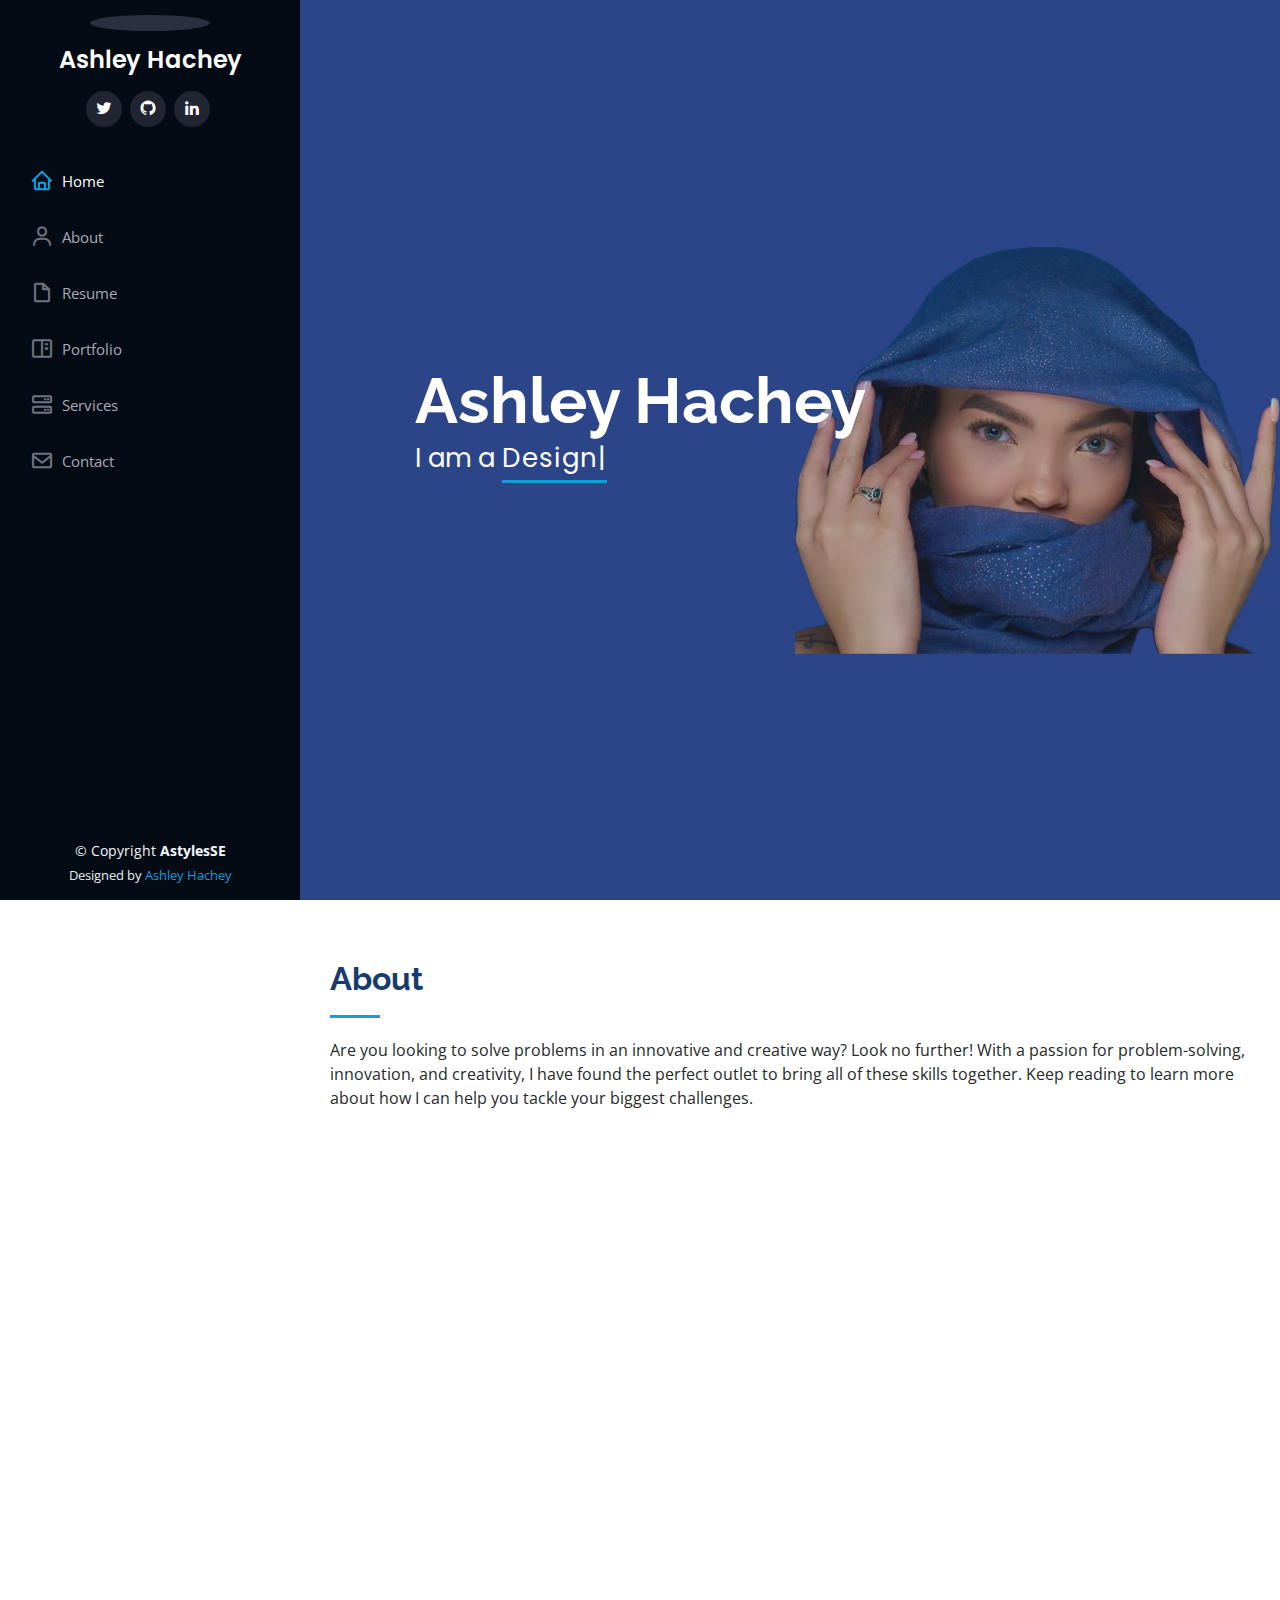
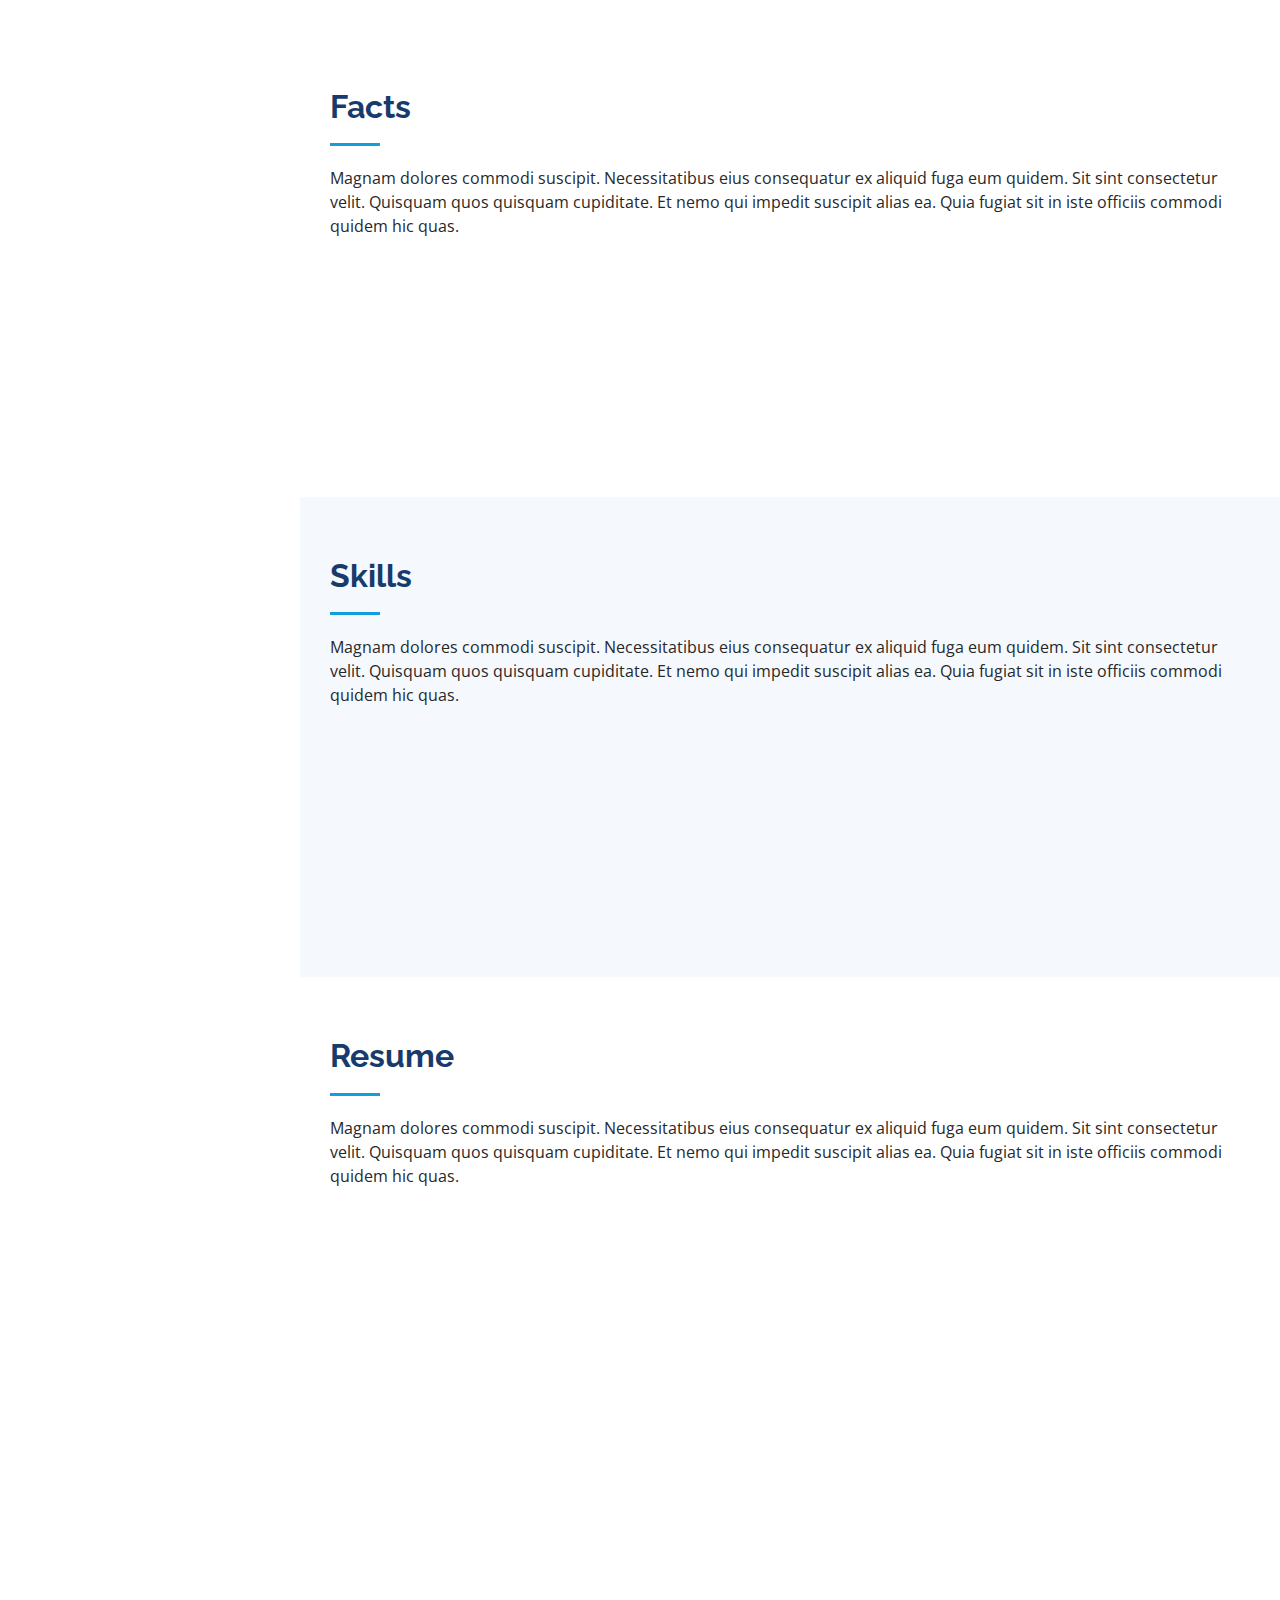
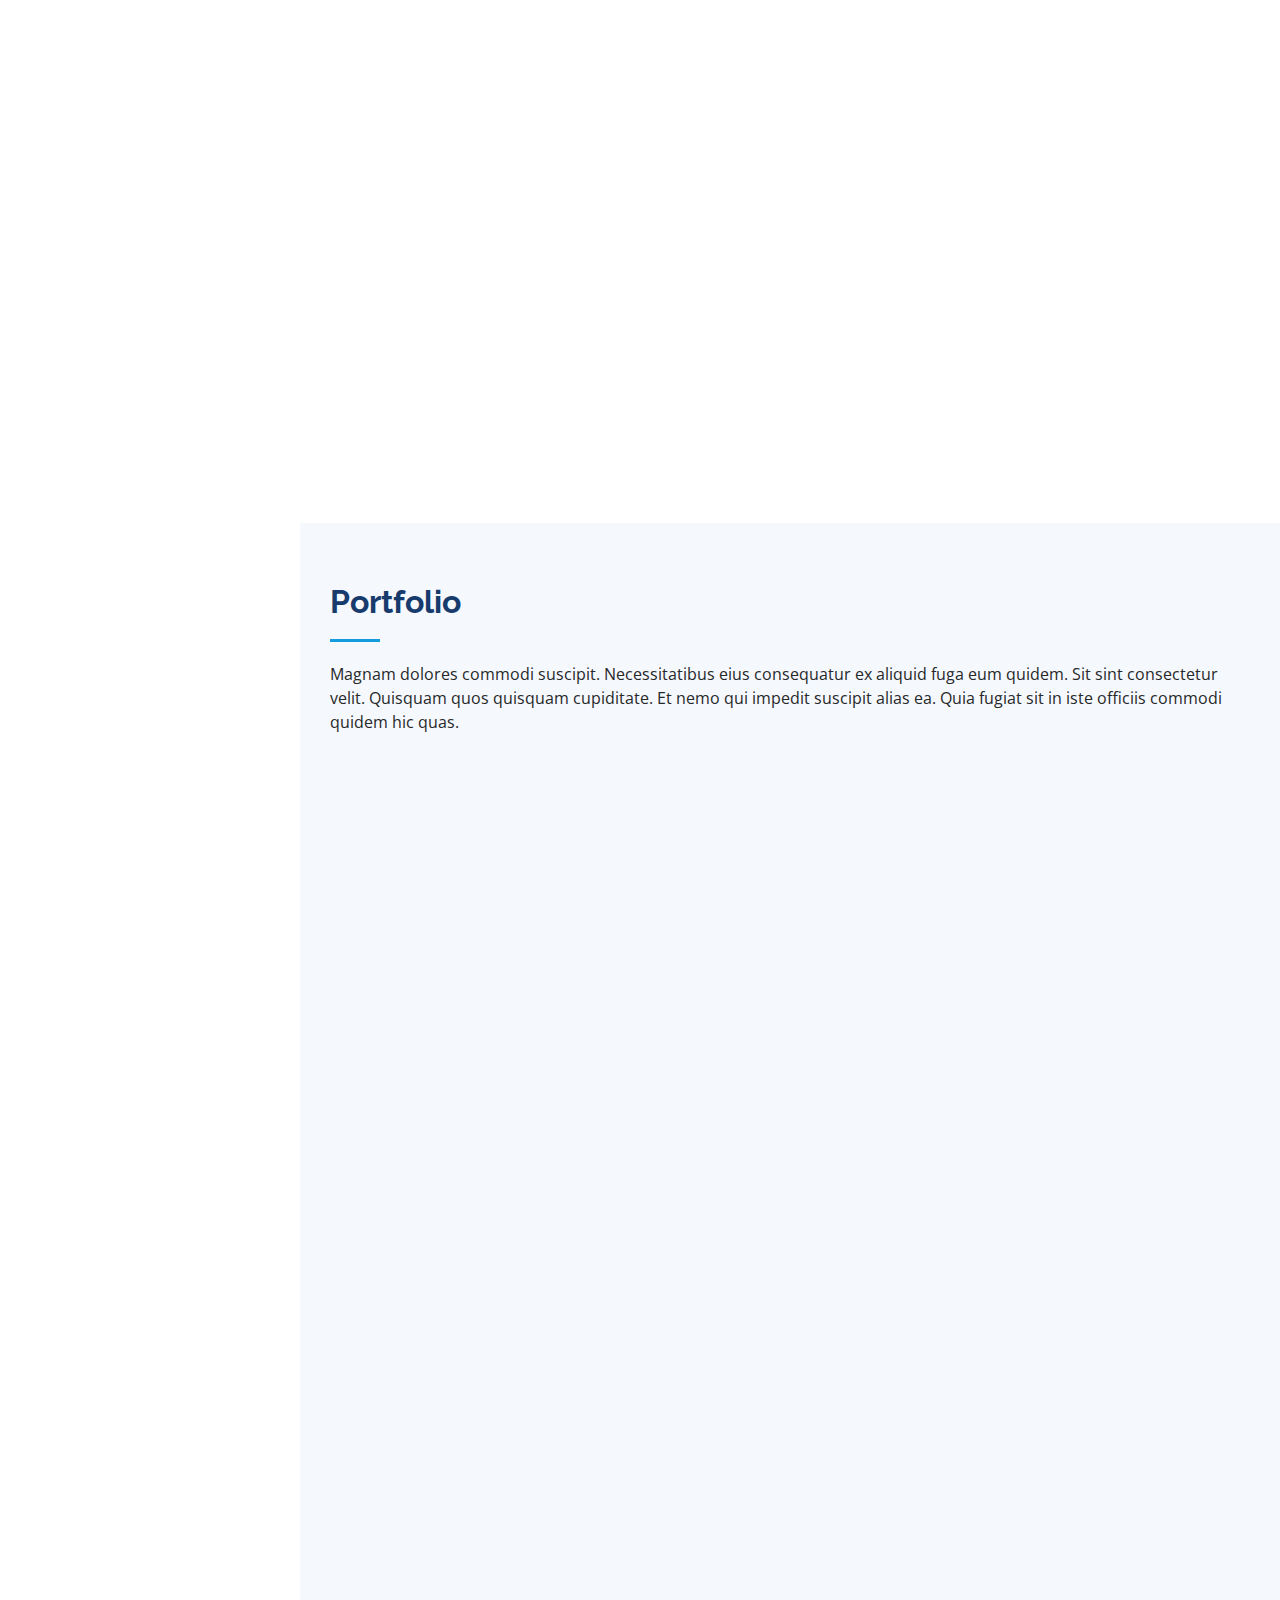
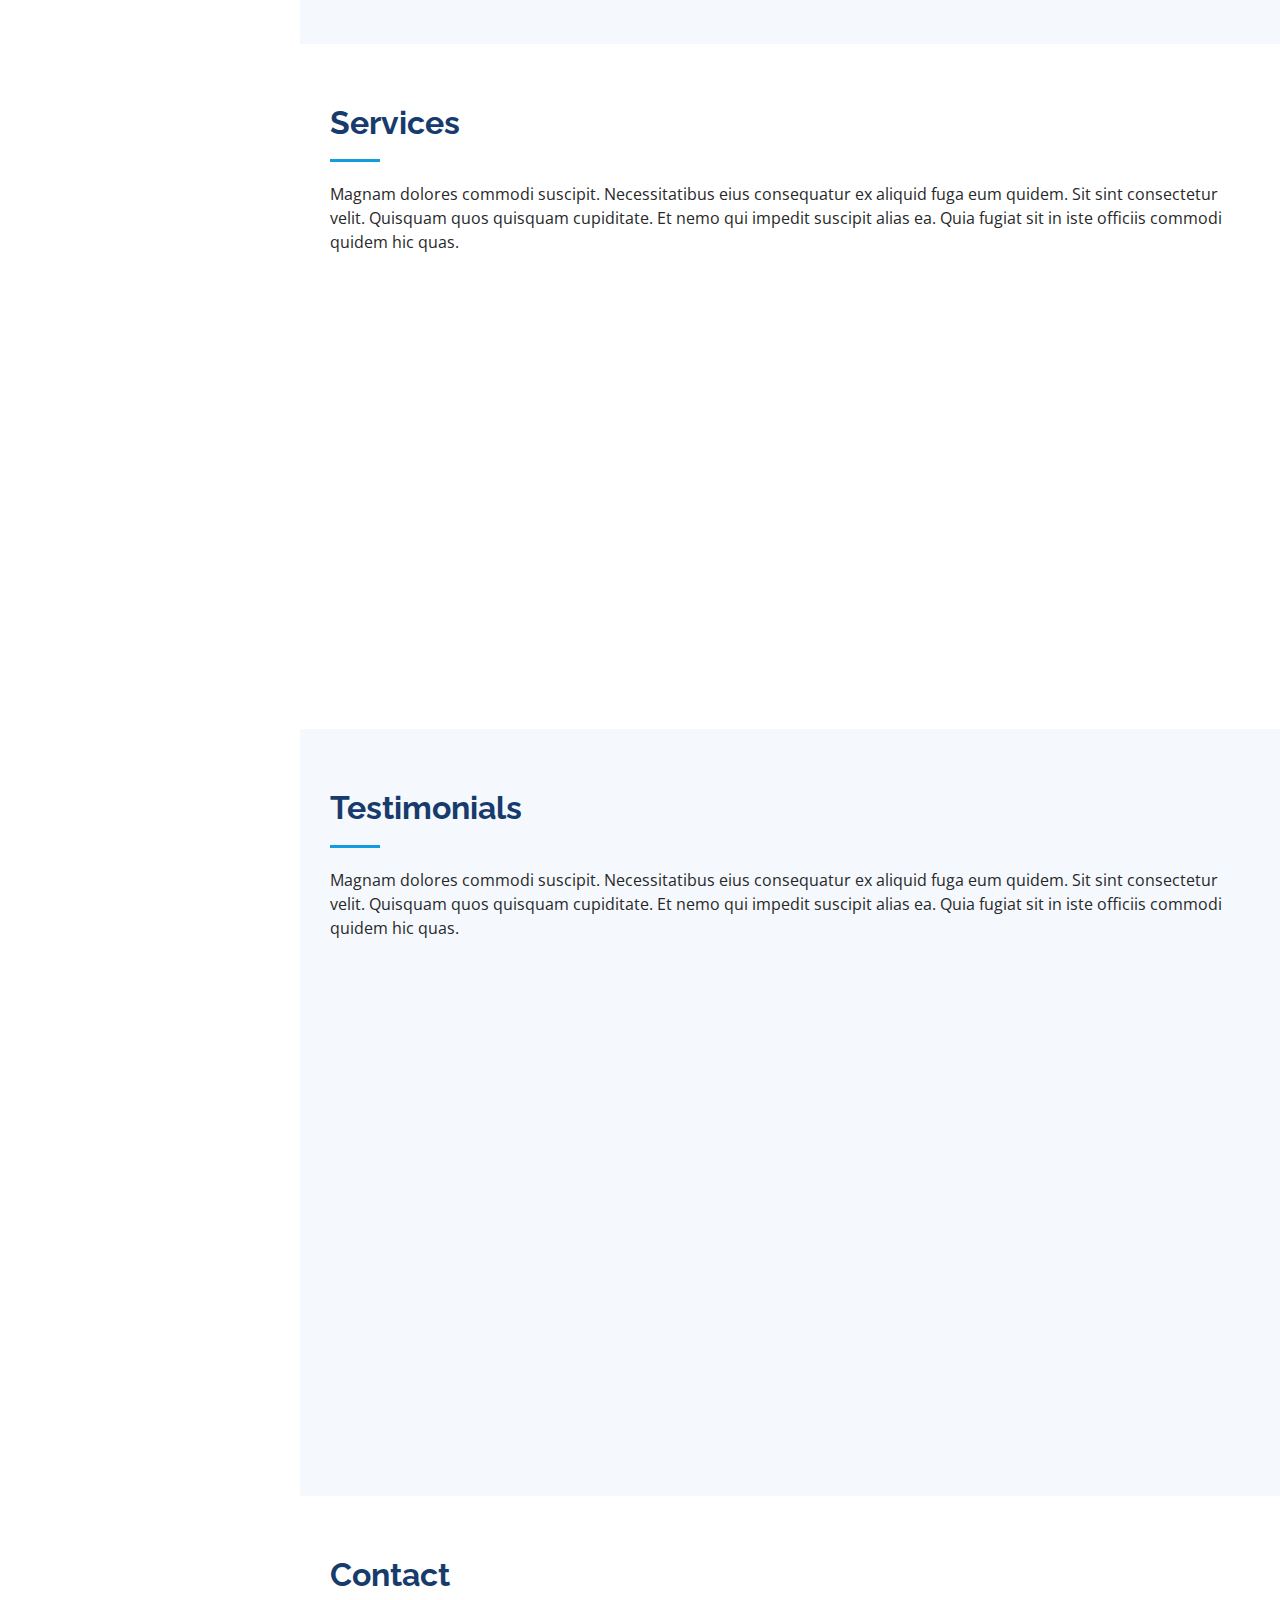
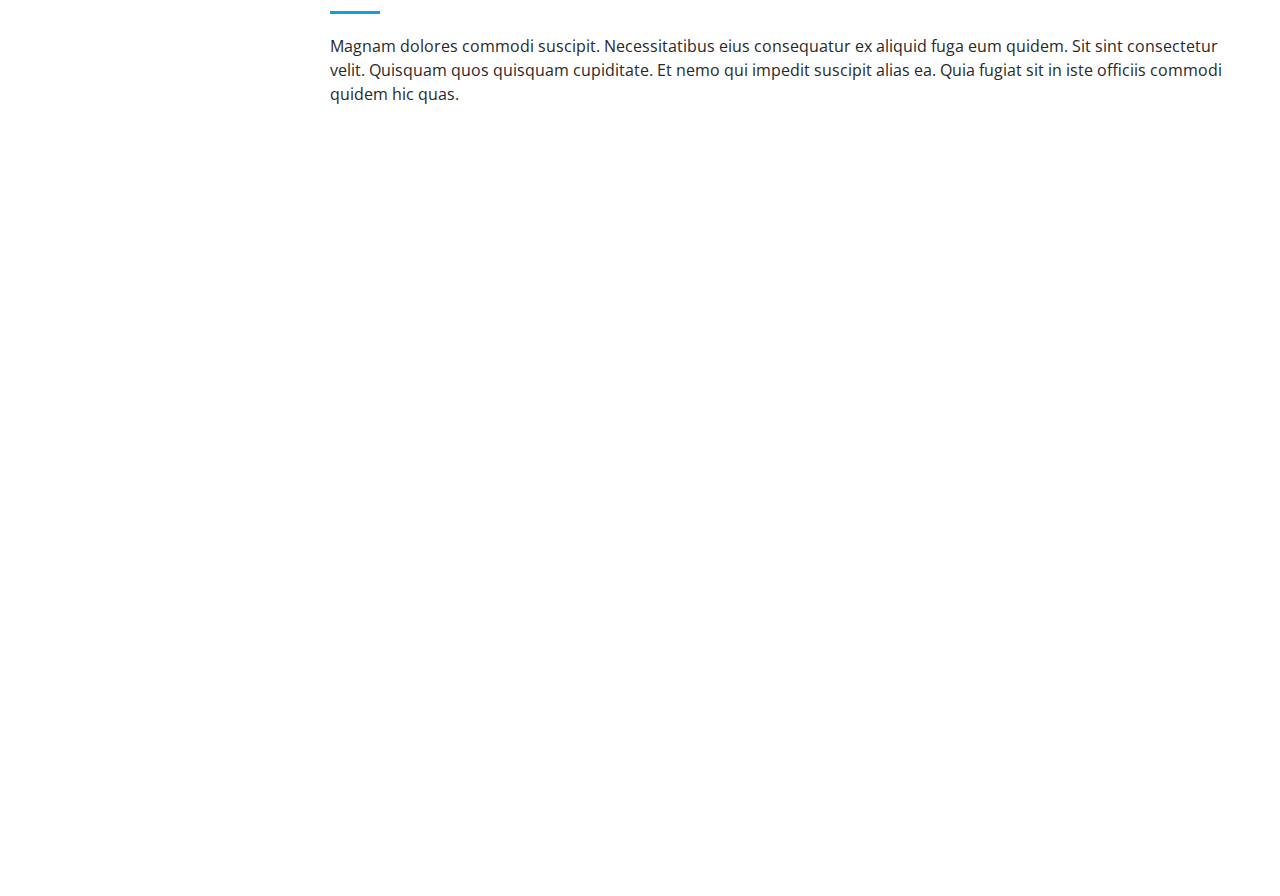
==== iPortfolio/index.html @ 98f83607 "started editing" ====
<!DOCTYPE html>
<html lang="en">
  <head>
    <meta charset="utf-8" />
    <meta content="width=device-width, initial-scale=1.0" name="viewport" />

    <title>Astyles Software Engineer</title>
    <meta content="" name="description" />
    <meta content="" name="keywords" />

    <!-- Favicons -->
    <link href="assets/img/logo_white.png" rel="icon" />
    <link href="assets/img/logo_black.png" rel="apple-touch-icon" />

    <!-- Google Fonts -->
    <link
      href="https://fonts.googleapis.com/css?family=Open+Sans:300,300i,400,400i,600,600i,700,700i|Raleway:300,300i,400,400i,500,500i,600,600i,700,700i|Poppins:300,300i,400,400i,500,500i,600,600i,700,700i"
      rel="stylesheet"
    />

    <!-- Vendor CSS Files -->
    <link href="assets/vendor/aos/aos.css" rel="stylesheet" />
    <link
      href="assets/vendor/bootstrap/css/bootstrap.min.css"
      rel="stylesheet"
    />
    <link
      href="assets/vendor/bootstrap-icons/bootstrap-icons.css"
      rel="stylesheet"
    />
    <link href="assets/vendor/boxicons/css/boxicons.min.css" rel="stylesheet" />
    <link
      href="assets/vendor/glightbox/css/glightbox.min.css"
      rel="stylesheet"
    />
    <link href="assets/vendor/swiper/swiper-bundle.min.css" rel="stylesheet" />

    <!-- Template Main CSS File -->
    <link href="assets/css/style.css" rel="stylesheet" />

    <!-- =======================================================
  * Template Name: iPortfolio
  * Template URL: https://bootstrapmade.com/iportfolio-bootstrap-portfolio-websites-template/
  * Updated: Mar 17 2024 with Bootstrap v5.3.3
  * Author: BootstrapMade.com
  * License: https://bootstrapmade.com/license/
  ======================================================== -->
  </head>

  <body>
    <!-- ======= Mobile nav toggle button ======= -->
    <i class="bi bi-list mobile-nav-toggle d-xl-none"></i>

    <!-- ======= Header ======= -->
    <header id="header">
      <div class="d-flex flex-column">
        <div class="profile">
          <img
            src="assets/img/profile-me.jpg"
            alt=""
            class="img-fluid rounded-circle"
          />
          <h1 class="text-light"><a href="index.html">Ashley Hachey</a></h1>
          <div class="social-links mt-3 text-center">
            <a href="twitter.com/Ahachey17" class="twitter"
              ><i class="bx bxl-twitter"></i
            ></a>
            <a href="github.com/AHachey17" class="github"
              ><i class="bx bxl-github"></i
            ></a>
            <a href="linkedin.com/in/ahachey/" class="linkedin"
              ><i class="bx bxl-linkedin"></i
            ></a>
          </div>
        </div>

        <nav id="navbar" class="nav-menu navbar">
          <ul>
            <li>
              <a href="#hero" class="nav-link scrollto active"
                ><i class="bx bx-home"></i> <span>Home</span></a
              >
            </li>
            <li>
              <a href="#about" class="nav-link scrollto"
                ><i class="bx bx-user"></i> <span>About</span></a
              >
            </li>
            <li>
              <a href="#resume" class="nav-link scrollto"
                ><i class="bx bx-file-blank"></i> <span>Resume</span></a
              >
            </li>
            <li>
              <a href="#portfolio" class="nav-link scrollto"
                ><i class="bx bx-book-content"></i> <span>Portfolio</span></a
              >
            </li>
            <li>
              <a href="#services" class="nav-link scrollto"
                ><i class="bx bx-server"></i> <span>Services</span></a
              >
            </li>
            <li>
              <a href="#contact" class="nav-link scrollto"
                ><i class="bx bx-envelope"></i> <span>Contact</span></a
              >
            </li>
          </ul>
        </nav>
        <!-- .nav-menu -->
      </div>
    </header>
    <!-- End Header -->

    <!-- ======= Hero Section ======= -->
    <section
      id="hero"
      class="d-flex flex-column justify-content-center align-items-center"
    >
      <div class="hero-container" data-aos="fade-in">
        <h1>Ashley Hachey</h1>
        <p>
          I am a
          <span
            class="typed"
            data-typed-items="Designer, Developer, Freelancer, Engineer, Mentor"
          ></span>
        </p>
      </div>
    </section>
    <!-- End Hero -->

    <main id="main">
      <!-- ======= About Section ======= -->
      <section id="about" class="about">
        <div class="container">
          <div class="section-title">
            <h2>About</h2>
            <p>
              Are you looking to solve problems in an innovative and creative
              way? Look no further! With a passion for problem-solving,
              innovation, and creativity, I have found the perfect outlet to
              bring all of these skills together. Keep reading to learn more
              about how I can help you tackle your biggest challenges.
            </p>
          </div>

          <div class="row">
            <div class="col-lg-4" data-aos="fade-right">
              <img src="assets/img/hero-grey.JPG" class="img-fluid" alt="" />
            </div>
            <div class="col-lg-8 pt-4 pt-lg-0 content" data-aos="fade-left">
              <h3>Full Stack Software Engineer &amp; Web Developer.</h3>
              <p class="fst-italic">
                Lorem ipsum dolor sit amet consectetur adipisicing elit.
                Incidunt, assumenda?
              </p>
              <div class="row">
                <div class="col-lg-6">
                  <ul>
                    <li>
                      <i class="bi bi-chevron-right"></i>
                      <strong>Birthday:</strong> <span>May 2nd</span>
                    </li>
                    <li>
                      <i class="bi bi-chevron-right"></i>
                      <strong>Website:</strong> <span>www.example.com</span>
                    </li>
                    <li>
                      <i class="bi bi-chevron-right"></i>
                      <strong>Location:</strong> <span>Massachusetts, USA</span>
                    </li>
                  </ul>
                </div>
                <div class="col-lg-6">
                  <ul>
                    <li>
                      <i class="bi bi-chevron-right"></i>
                      <strong>Degree:</strong> <span>B.S. in Mathematics</span>
                    </li>
                    <li>
                      <i class="bi bi-chevron-right"></i>
                      <strong>Email:</strong>
                      <span>email@example.com</span>
                    </li>
                    <li>
                      <i class="bi bi-chevron-right"></i>
                      <strong>Freelance:</strong> <span>Available</span>
                    </li>
                  </ul>
                </div>
              </div>
              <p>
                After graduating with a B.S. in Mathematics, I worked as an
                academic advisor and hair stylist. Whether it was helping a
                student design their educational trajectory or listening to
                clients' needs to achieve the look they imagined, I always
                showed dedication and empathy. During this time, I went through
                a journey of self discovery, looking for my creativity and
                analytical skills to make a bigger impact. As a software
                engineer, I take pride in designing and developing applications
                with a unique approach that combines my skills in math,
                advising, and artistic expression. I'm confident that my
                experience and abilities can create innovative solutions and
                help bring your company's vision to life.
              </p>
            </div>
          </div>
        </div>
      </section>
      <!-- End About Section -->

      <!-- ======= Facts Section ======= -->
      <section id="facts" class="facts">
        <div class="container">
          <div class="section-title">
            <h2>Facts</h2>
            <p>
              Magnam dolores commodi suscipit. Necessitatibus eius consequatur
              ex aliquid fuga eum quidem. Sit sint consectetur velit. Quisquam
              quos quisquam cupiditate. Et nemo qui impedit suscipit alias ea.
              Quia fugiat sit in iste officiis commodi quidem hic quas.
            </p>
          </div>

          <div class="row no-gutters">
            <div
              class="col-lg-3 col-md-6 d-md-flex align-items-md-stretch"
              data-aos="fade-up"
            >
              <div class="count-box">
                <i class="bi bi-emoji-smile"></i>
                <span
                  data-purecounter-start="0"
                  data-purecounter-end="232"
                  data-purecounter-duration="1"
                  class="purecounter"
                ></span>
                <p><strong>Happy Clients</strong> consequuntur quae</p>
              </div>
            </div>

            <div
              class="col-lg-3 col-md-6 d-md-flex align-items-md-stretch"
              data-aos="fade-up"
              data-aos-delay="100"
            >
              <div class="count-box">
                <i class="bi bi-journal-richtext"></i>
                <span
                  data-purecounter-start="0"
                  data-purecounter-end="521"
                  data-purecounter-duration="1"
                  class="purecounter"
                ></span>
                <p><strong>Projects</strong> adipisci atque cum quia aut</p>
              </div>
            </div>

            <div
              class="col-lg-3 col-md-6 d-md-flex align-items-md-stretch"
              data-aos="fade-up"
              data-aos-delay="200"
            >
              <div class="count-box">
                <i class="bi bi-headset"></i>
                <span
                  data-purecounter-start="0"
                  data-purecounter-end="1453"
                  data-purecounter-duration="1"
                  class="purecounter"
                ></span>
                <p><strong>Hours Of Support</strong> aut commodi quaerat</p>
              </div>
            </div>

            <div
              class="col-lg-3 col-md-6 d-md-flex align-items-md-stretch"
              data-aos="fade-up"
              data-aos-delay="300"
            >
              <div class="count-box">
                <i class="bi bi-people"></i>
                <span
                  data-purecounter-start="0"
                  data-purecounter-end="32"
                  data-purecounter-duration="1"
                  class="purecounter"
                ></span>
                <p><strong>Hard Workers</strong> rerum asperiores dolor</p>
              </div>
            </div>
          </div>
        </div>
      </section>
      <!-- End Facts Section -->

      <!-- ======= Skills Section ======= -->
      <section id="skills" class="skills section-bg">
        <div class="container">
          <div class="section-title">
            <h2>Skills</h2>
            <p>
              Magnam dolores commodi suscipit. Necessitatibus eius consequatur
              ex aliquid fuga eum quidem. Sit sint consectetur velit. Quisquam
              quos quisquam cupiditate. Et nemo qui impedit suscipit alias ea.
              Quia fugiat sit in iste officiis commodi quidem hic quas.
            </p>
          </div>

          <div class="row skills-content">
            <div class="col-lg-6" data-aos="fade-up">
              <div class="progress">
                <span class="skill">HTML <i class="val">100%</i></span>
                <div class="progress-bar-wrap">
                  <div
                    class="progress-bar"
                    role="progressbar"
                    aria-valuenow="100"
                    aria-valuemin="0"
                    aria-valuemax="100"
                  ></div>
                </div>
              </div>

              <div class="progress">
                <span class="skill">CSS <i class="val">90%</i></span>
                <div class="progress-bar-wrap">
                  <div
                    class="progress-bar"
                    role="progressbar"
                    aria-valuenow="90"
                    aria-valuemin="0"
                    aria-valuemax="100"
                  ></div>
                </div>
              </div>

              <div class="progress">
                <span class="skill">JavaScript <i class="val">75%</i></span>
                <div class="progress-bar-wrap">
                  <div
                    class="progress-bar"
                    role="progressbar"
                    aria-valuenow="75"
                    aria-valuemin="0"
                    aria-valuemax="100"
                  ></div>
                </div>
              </div>
            </div>

            <div class="col-lg-6" data-aos="fade-up" data-aos-delay="100">
              <div class="progress">
                <span class="skill">PHP <i class="val">80%</i></span>
                <div class="progress-bar-wrap">
                  <div
                    class="progress-bar"
                    role="progressbar"
                    aria-valuenow="80"
                    aria-valuemin="0"
                    aria-valuemax="100"
                  ></div>
                </div>
              </div>

              <div class="progress">
                <span class="skill">WordPress/CMS <i class="val">90%</i></span>
                <div class="progress-bar-wrap">
                  <div
                    class="progress-bar"
                    role="progressbar"
                    aria-valuenow="90"
                    aria-valuemin="0"
                    aria-valuemax="100"
                  ></div>
                </div>
              </div>

              <div class="progress">
                <span class="skill">Photoshop <i class="val">55%</i></span>
                <div class="progress-bar-wrap">
                  <div
                    class="progress-bar"
                    role="progressbar"
                    aria-valuenow="55"
                    aria-valuemin="0"
                    aria-valuemax="100"
                  ></div>
                </div>
              </div>
            </div>
          </div>
        </div>
      </section>
      <!-- End Skills Section -->

      <!-- ======= Resume Section ======= -->
      <section id="resume" class="resume">
        <div class="container">
          <div class="section-title">
            <h2>Resume</h2>
            <p>
              Magnam dolores commodi suscipit. Necessitatibus eius consequatur
              ex aliquid fuga eum quidem. Sit sint consectetur velit. Quisquam
              quos quisquam cupiditate. Et nemo qui impedit suscipit alias ea.
              Quia fugiat sit in iste officiis commodi quidem hic quas.
            </p>
          </div>

          <div class="row">
            <div class="col-lg-6" data-aos="fade-up">
              <h3 class="resume-title">Sumary</h3>
              <div class="resume-item pb-0">
                <h4>Alex Smith</h4>
                <p>
                  <em
                    >Innovative and deadline-driven Graphic Designer with 3+
                    years of experience designing and developing user-centered
                    digital/print marketing material from initial concept to
                    final, polished deliverable.</em
                  >
                </p>
                <ul>
                  <li>Portland par 127,Orlando, FL</li>
                  <li>(123) 456-7891</li>
                  <li>alice.barkley@example.com</li>
                </ul>
              </div>

              <h3 class="resume-title">Education</h3>
              <div class="resume-item">
                <h4>Master of Fine Arts &amp; Graphic Design</h4>
                <h5>2015 - 2016</h5>
                <p><em>Rochester Institute of Technology, Rochester, NY</em></p>
                <p>
                  Qui deserunt veniam. Et sed aliquam labore tempore sed
                  quisquam iusto autem sit. Ea vero voluptatum qui ut
                  dignissimos deleniti nerada porti sand markend
                </p>
              </div>
              <div class="resume-item">
                <h4>Bachelor of Fine Arts &amp; Graphic Design</h4>
                <h5>2010 - 2014</h5>
                <p><em>Rochester Institute of Technology, Rochester, NY</em></p>
                <p>
                  Quia nobis sequi est occaecati aut. Repudiandae et iusto quae
                  reiciendis et quis Eius vel ratione eius unde vitae rerum
                  voluptates asperiores voluptatem Earum molestiae consequatur
                  neque etlon sader mart dila
                </p>
              </div>
            </div>
            <div class="col-lg-6" data-aos="fade-up" data-aos-delay="100">
              <h3 class="resume-title">Professional Experience</h3>
              <div class="resume-item">
                <h4>Senior graphic design specialist</h4>
                <h5>2019 - Present</h5>
                <p><em>Experion, New York, NY </em></p>
                <ul>
                  <li>
                    Lead in the design, development, and implementation of the
                    graphic, layout, and production communication materials
                  </li>
                  <li>
                    Delegate tasks to the 7 members of the design team and
                    provide counsel on all aspects of the project.
                  </li>
                  <li>
                    Supervise the assessment of all graphic materials in order
                    to ensure quality and accuracy of the design
                  </li>
                  <li>
                    Oversee the efficient use of production project budgets
                    ranging from $2,000 - $25,000
                  </li>
                </ul>
              </div>
              <div class="resume-item">
                <h4>Graphic design specialist</h4>
                <h5>2017 - 2018</h5>
                <p><em>Stepping Stone Advertising, New York, NY</em></p>
                <ul>
                  <li>
                    Developed numerous marketing programs (logos,
                    brochures,infographics, presentations, and advertisements).
                  </li>
                  <li>
                    Managed up to 5 projects or tasks at a given time while
                    under pressure
                  </li>
                  <li>
                    Recommended and consulted with clients on the most
                    appropriate graphic design
                  </li>
                  <li>
                    Created 4+ design presentations and proposals a month for
                    clients and account managers
                  </li>
                </ul>
              </div>
            </div>
          </div>
        </div>
      </section>
      <!-- End Resume Section -->

      <!-- ======= Portfolio Section ======= -->
      <section id="portfolio" class="portfolio section-bg">
        <div class="container">
          <div class="section-title">
            <h2>Portfolio</h2>
            <p>
              Magnam dolores commodi suscipit. Necessitatibus eius consequatur
              ex aliquid fuga eum quidem. Sit sint consectetur velit. Quisquam
              quos quisquam cupiditate. Et nemo qui impedit suscipit alias ea.
              Quia fugiat sit in iste officiis commodi quidem hic quas.
            </p>
          </div>

          <div class="row" data-aos="fade-up">
            <div class="col-lg-12 d-flex justify-content-center">
              <ul id="portfolio-flters">
                <li data-filter="*" class="filter-active">All</li>
                <li data-filter=".filter-app">App</li>
                <li data-filter=".filter-card">Card</li>
                <li data-filter=".filter-web">Web</li>
              </ul>
            </div>
          </div>

          <div
            class="row portfolio-container"
            data-aos="fade-up"
            data-aos-delay="100"
          >
            <div class="col-lg-4 col-md-6 portfolio-item filter-app">
              <div class="portfolio-wrap">
                <img
                  src="assets/img/portfolio/portfolio-1.jpg"
                  class="img-fluid"
                  alt=""
                />
                <div class="portfolio-links">
                  <a
                    href="assets/img/portfolio/portfolio-1.jpg"
                    data-gallery="portfolioGallery"
                    class="portfolio-lightbox"
                    title="App 1"
                    ><i class="bx bx-plus"></i
                  ></a>
                  <a href="portfolio-details.html" title="More Details"
                    ><i class="bx bx-link"></i
                  ></a>
                </div>
              </div>
            </div>

            <div class="col-lg-4 col-md-6 portfolio-item filter-web">
              <div class="portfolio-wrap">
                <img
                  src="assets/img/portfolio/portfolio-2.jpg"
                  class="img-fluid"
                  alt=""
                />
                <div class="portfolio-links">
                  <a
                    href="assets/img/portfolio/portfolio-2.jpg"
                    data-gallery="portfolioGallery"
                    class="portfolio-lightbox"
                    title="Web 3"
                    ><i class="bx bx-plus"></i
                  ></a>
                  <a href="portfolio-details.html" title="More Details"
                    ><i class="bx bx-link"></i
                  ></a>
                </div>
              </div>
            </div>

            <div class="col-lg-4 col-md-6 portfolio-item filter-app">
              <div class="portfolio-wrap">
                <img
                  src="assets/img/portfolio/portfolio-3.jpg"
                  class="img-fluid"
                  alt=""
                />
                <div class="portfolio-links">
                  <a
                    href="assets/img/portfolio/portfolio-3.jpg"
                    data-gallery="portfolioGallery"
                    class="portfolio-lightbox"
                    title="App 2"
                    ><i class="bx bx-plus"></i
                  ></a>
                  <a href="portfolio-details.html" title="More Details"
                    ><i class="bx bx-link"></i
                  ></a>
                </div>
              </div>
            </div>

            <div class="col-lg-4 col-md-6 portfolio-item filter-card">
              <div class="portfolio-wrap">
                <img
                  src="assets/img/portfolio/portfolio-4.jpg"
                  class="img-fluid"
                  alt=""
                />
                <div class="portfolio-links">
                  <a
                    href="assets/img/portfolio/portfolio-4.jpg"
                    data-gallery="portfolioGallery"
                    class="portfolio-lightbox"
                    title="Card 2"
                    ><i class="bx bx-plus"></i
                  ></a>
                  <a href="portfolio-details.html" title="More Details"
                    ><i class="bx bx-link"></i
                  ></a>
                </div>
              </div>
            </div>

            <div class="col-lg-4 col-md-6 portfolio-item filter-web">
              <div class="portfolio-wrap">
                <img
                  src="assets/img/portfolio/portfolio-5.jpg"
                  class="img-fluid"
                  alt=""
                />
                <div class="portfolio-links">
                  <a
                    href="assets/img/portfolio/portfolio-5.jpg"
                    data-gallery="portfolioGallery"
                    class="portfolio-lightbox"
                    title="Web 2"
                    ><i class="bx bx-plus"></i
                  ></a>
                  <a href="portfolio-details.html" title="More Details"
                    ><i class="bx bx-link"></i
                  ></a>
                </div>
              </div>
            </div>

            <div class="col-lg-4 col-md-6 portfolio-item filter-app">
              <div class="portfolio-wrap">
                <img
                  src="assets/img/portfolio/portfolio-6.jpg"
                  class="img-fluid"
                  alt=""
                />
                <div class="portfolio-links">
                  <a
                    href="assets/img/portfolio/portfolio-6.jpg"
                    data-gallery="portfolioGallery"
                    class="portfolio-lightbox"
                    title="App 3"
                    ><i class="bx bx-plus"></i
                  ></a>
                  <a href="portfolio-details.html" title="More Details"
                    ><i class="bx bx-link"></i
                  ></a>
                </div>
              </div>
            </div>

            <div class="col-lg-4 col-md-6 portfolio-item filter-card">
              <div class="portfolio-wrap">
                <img
                  src="assets/img/portfolio/portfolio-7.jpg"
                  class="img-fluid"
                  alt=""
                />
                <div class="portfolio-links">
                  <a
                    href="assets/img/portfolio/portfolio-7.jpg"
                    data-gallery="portfolioGallery"
                    class="portfolio-lightbox"
                    title="Card 1"
                    ><i class="bx bx-plus"></i
                  ></a>
                  <a href="portfolio-details.html" title="More Details"
                    ><i class="bx bx-link"></i
                  ></a>
                </div>
              </div>
            </div>

            <div class="col-lg-4 col-md-6 portfolio-item filter-card">
              <div class="portfolio-wrap">
                <img
                  src="assets/img/portfolio/portfolio-8.jpg"
                  class="img-fluid"
                  alt=""
                />
                <div class="portfolio-links">
                  <a
                    href="assets/img/portfolio/portfolio-8.jpg"
                    data-gallery="portfolioGallery"
                    class="portfolio-lightbox"
                    title="Card 3"
                    ><i class="bx bx-plus"></i
                  ></a>
                  <a href="portfolio-details.html" title="More Details"
                    ><i class="bx bx-link"></i
                  ></a>
                </div>
              </div>
            </div>

            <div class="col-lg-4 col-md-6 portfolio-item filter-web">
              <div class="portfolio-wrap">
                <img
                  src="assets/img/portfolio/portfolio-9.jpg"
                  class="img-fluid"
                  alt=""
                />
                <div class="portfolio-links">
                  <a
                    href="assets/img/portfolio/portfolio-9.jpg"
                    data-gallery="portfolioGallery"
                    class="portfolio-lightbox"
                    title="Web 3"
                    ><i class="bx bx-plus"></i
                  ></a>
                  <a href="portfolio-details.html" title="More Details"
                    ><i class="bx bx-link"></i
                  ></a>
                </div>
              </div>
            </div>
          </div>
        </div>
      </section>
      <!-- End Portfolio Section -->

      <!-- ======= Services Section ======= -->
      <section id="services" class="services">
        <div class="container">
          <div class="section-title">
            <h2>Services</h2>
            <p>
              Magnam dolores commodi suscipit. Necessitatibus eius consequatur
              ex aliquid fuga eum quidem. Sit sint consectetur velit. Quisquam
              quos quisquam cupiditate. Et nemo qui impedit suscipit alias ea.
              Quia fugiat sit in iste officiis commodi quidem hic quas.
            </p>
          </div>

          <div class="row">
            <div class="col-lg-4 col-md-6 icon-box" data-aos="fade-up">
              <div class="icon"><i class="bi bi-briefcase"></i></div>
              <h4 class="title"><a href="">Lorem Ipsum</a></h4>
              <p class="description">
                Voluptatum deleniti atque corrupti quos dolores et quas
                molestias excepturi sint occaecati cupiditate non provident
              </p>
            </div>
            <div
              class="col-lg-4 col-md-6 icon-box"
              data-aos="fade-up"
              data-aos-delay="100"
            >
              <div class="icon"><i class="bi bi-card-checklist"></i></div>
              <h4 class="title"><a href="">Dolor Sitema</a></h4>
              <p class="description">
                Minim veniam, quis nostrud exercitation ullamco laboris nisi ut
                aliquip ex ea commodo consequat tarad limino ata
              </p>
            </div>
            <div
              class="col-lg-4 col-md-6 icon-box"
              data-aos="fade-up"
              data-aos-delay="200"
            >
              <div class="icon"><i class="bi bi-bar-chart"></i></div>
              <h4 class="title"><a href="">Sed ut perspiciatis</a></h4>
              <p class="description">
                Duis aute irure dolor in reprehenderit in voluptate velit esse
                cillum dolore eu fugiat nulla pariatur
              </p>
            </div>
            <div
              class="col-lg-4 col-md-6 icon-box"
              data-aos="fade-up"
              data-aos-delay="300"
            >
              <div class="icon"><i class="bi bi-binoculars"></i></div>
              <h4 class="title"><a href="">Magni Dolores</a></h4>
              <p class="description">
                Excepteur sint occaecat cupidatat non proident, sunt in culpa
                qui officia deserunt mollit anim id est laborum
              </p>
            </div>
            <div
              class="col-lg-4 col-md-6 icon-box"
              data-aos="fade-up"
              data-aos-delay="400"
            >
              <div class="icon"><i class="bi bi-brightness-high"></i></div>
              <h4 class="title"><a href="">Nemo Enim</a></h4>
              <p class="description">
                At vero eos et accusamus et iusto odio dignissimos ducimus qui
                blanditiis praesentium voluptatum deleniti atque
              </p>
            </div>
            <div
              class="col-lg-4 col-md-6 icon-box"
              data-aos="fade-up"
              data-aos-delay="500"
            >
              <div class="icon"><i class="bi bi-calendar4-week"></i></div>
              <h4 class="title"><a href="">Eiusmod Tempor</a></h4>
              <p class="description">
                Et harum quidem rerum facilis est et expedita distinctio. Nam
                libero tempore, cum soluta nobis est eligendi
              </p>
            </div>
          </div>
        </div>
      </section>
      <!-- End Services Section -->

      <!-- ======= Testimonials Section ======= -->
      <section id="testimonials" class="testimonials section-bg">
        <div class="container">
          <div class="section-title">
            <h2>Testimonials</h2>
            <p>
              Magnam dolores commodi suscipit. Necessitatibus eius consequatur
              ex aliquid fuga eum quidem. Sit sint consectetur velit. Quisquam
              quos quisquam cupiditate. Et nemo qui impedit suscipit alias ea.
              Quia fugiat sit in iste officiis commodi quidem hic quas.
            </p>
          </div>

          <div
            class="testimonials-slider swiper"
            data-aos="fade-up"
            data-aos-delay="100"
          >
            <div class="swiper-wrapper">
              <div class="swiper-slide">
                <div class="testimonial-item" data-aos="fade-up">
                  <p>
                    <i class="bx bxs-quote-alt-left quote-icon-left"></i>
                    Proin iaculis purus consequat sem cure digni ssim donec
                    porttitora entum suscipit rhoncus. Accusantium quam,
                    ultricies eget id, aliquam eget nibh et. Maecen aliquam,
                    risus at semper.
                    <i class="bx bxs-quote-alt-right quote-icon-right"></i>
                  </p>
                  <img
                    src="assets/img/testimonials/testimonials-1.jpg"
                    class="testimonial-img"
                    alt=""
                  />
                  <h3>Saul Goodman</h3>
                  <h4>Ceo &amp; Founder</h4>
                </div>
              </div>
              <!-- End testimonial item -->

              <div class="swiper-slide">
                <div
                  class="testimonial-item"
                  data-aos="fade-up"
                  data-aos-delay="100"
                >
                  <p>
                    <i class="bx bxs-quote-alt-left quote-icon-left"></i>
                    Export tempor illum tamen malis malis eram quae irure esse
                    labore quem cillum quid cillum eram malis quorum velit fore
                    eram velit sunt aliqua noster fugiat irure amet legam anim
                    culpa.
                    <i class="bx bxs-quote-alt-right quote-icon-right"></i>
                  </p>
                  <img
                    src="assets/img/testimonials/testimonials-2.jpg"
                    class="testimonial-img"
                    alt=""
                  />
                  <h3>Sara Wilsson</h3>
                  <h4>Designer</h4>
                </div>
              </div>
              <!-- End testimonial item -->

              <div class="swiper-slide">
                <div
                  class="testimonial-item"
                  data-aos="fade-up"
                  data-aos-delay="200"
                >
                  <p>
                    <i class="bx bxs-quote-alt-left quote-icon-left"></i>
                    Enim nisi quem export duis labore cillum quae magna enim
                    sint quorum nulla quem veniam duis minim tempor labore quem
                    eram duis noster aute amet eram fore quis sint minim.
                    <i class="bx bxs-quote-alt-right quote-icon-right"></i>
                  </p>
                  <img
                    src="assets/img/testimonials/testimonials-3.jpg"
                    class="testimonial-img"
                    alt=""
                  />
                  <h3>Jena Karlis</h3>
                  <h4>Store Owner</h4>
                </div>
              </div>
              <!-- End testimonial item -->

              <div class="swiper-slide">
                <div
                  class="testimonial-item"
                  data-aos="fade-up"
                  data-aos-delay="300"
                >
                  <p>
                    <i class="bx bxs-quote-alt-left quote-icon-left"></i>
                    Fugiat enim eram quae cillum dolore dolor amet nulla culpa
                    multos export minim fugiat minim velit minim dolor enim duis
                    veniam ipsum anim magna sunt elit fore quem dolore labore
                    illum veniam.
                    <i class="bx bxs-quote-alt-right quote-icon-right"></i>
                  </p>
                  <img
                    src="assets/img/testimonials/testimonials-4.jpg"
                    class="testimonial-img"
                    alt=""
                  />
                  <h3>Matt Brandon</h3>
                  <h4>Freelancer</h4>
                </div>
              </div>
              <!-- End testimonial item -->

              <div class="swiper-slide">
                <div
                  class="testimonial-item"
                  data-aos="fade-up"
                  data-aos-delay="400"
                >
                  <p>
                    <i class="bx bxs-quote-alt-left quote-icon-left"></i>
                    Quis quorum aliqua sint quem legam fore sunt eram irure
                    aliqua veniam tempor noster veniam enim culpa labore duis
                    sunt culpa nulla illum cillum fugiat legam esse veniam culpa
                    fore nisi cillum quid.
                    <i class="bx bxs-quote-alt-right quote-icon-right"></i>
                  </p>
                  <img
                    src="assets/img/testimonials/testimonials-5.jpg"
                    class="testimonial-img"
                    alt=""
                  />
                  <h3>John Larson</h3>
                  <h4>Entrepreneur</h4>
                </div>
              </div>
              <!-- End testimonial item -->
            </div>
            <div class="swiper-pagination"></div>
          </div>
        </div>
      </section>
      <!-- End Testimonials Section -->

      <!-- ======= Contact Section ======= -->
      <section id="contact" class="contact">
        <div class="container">
          <div class="section-title">
            <h2>Contact</h2>
            <p>
              Magnam dolores commodi suscipit. Necessitatibus eius consequatur
              ex aliquid fuga eum quidem. Sit sint consectetur velit. Quisquam
              quos quisquam cupiditate. Et nemo qui impedit suscipit alias ea.
              Quia fugiat sit in iste officiis commodi quidem hic quas.
            </p>
          </div>

          <div class="row" data-aos="fade-in">
            <div class="col-lg-5 d-flex align-items-stretch">
              <div class="info">
                <div class="address">
                  <i class="bi bi-geo-alt"></i>
                  <h4>Location:</h4>
                  <p>A108 Adam Street, New York, NY 535022</p>
                </div>

                <div class="email">
                  <i class="bi bi-envelope"></i>
                  <h4>Email:</h4>
                  <p>info@example.com</p>
                </div>

                <div class="phone">
                  <i class="bi bi-phone"></i>
                  <h4>Call:</h4>
                  <p>+1 5589 55488 55s</p>
                </div>

                <iframe
                  src="https://www.google.com/maps/embed?pb=!1m14!1m8!1m3!1d12097.433213460943!2d-74.0062269!3d40.7101282!3m2!1i1024!2i768!4f13.1!3m3!1m2!1s0x0%3A0xb89d1fe6bc499443!2sDowntown+Conference+Center!5e0!3m2!1smk!2sbg!4v1539943755621"
                  frameborder="0"
                  style="border: 0; width: 100%; height: 290px"
                  allowfullscreen
                ></iframe>
              </div>
            </div>

            <div class="col-lg-7 mt-5 mt-lg-0 d-flex align-items-stretch">
              <form
                action="forms/contact.php"
                method="post"
                role="form"
                class="php-email-form"
              >
                <div class="row">
                  <div class="form-group col-md-6">
                    <label for="name">Your Name</label>
                    <input
                      type="text"
                      name="name"
                      class="form-control"
                      id="name"
                      required
                    />
                  </div>
                  <div class="form-group col-md-6">
                    <label for="name">Your Email</label>
                    <input
                      type="email"
                      class="form-control"
                      name="email"
                      id="email"
                      required
                    />
                  </div>
                </div>
                <div class="form-group">
                  <label for="name">Subject</label>
                  <input
                    type="text"
                    class="form-control"
                    name="subject"
                    id="subject"
                    required
                  />
                </div>
                <div class="form-group">
                  <label for="name">Message</label>
                  <textarea
                    class="form-control"
                    name="message"
                    rows="10"
                    required
                  ></textarea>
                </div>
                <div class="my-3">
                  <div class="loading">Loading</div>
                  <div class="error-message"></div>
                  <div class="sent-message">
                    Your message has been sent. Thank you!
                  </div>
                </div>
                <div class="text-center">
                  <button type="submit">Send Message</button>
                </div>
              </form>
            </div>
          </div>
        </div>
      </section>
      <!-- End Contact Section -->
    </main>
    <!-- End #main -->

    <!-- ======= Footer ======= -->
    <footer id="footer">
      <div class="container">
        <div class="copyright">
          &copy; Copyright <strong><span>AstylesSE</span></strong>
        </div>
        <div class="credits">
          <!-- All the links in the footer should remain intact. -->
          <!-- You can delete the links only if you purchased the pro version. -->
          <!-- Licensing information: https://bootstrapmade.com/license/ -->
          <!-- Purchase the pro version with working PHP/AJAX contact form: https://bootstrapmade.com/iportfolio-bootstrap-portfolio-websites-template/ -->
          Designed by <a href="#">Ashley Hachey</a>
        </div>
      </div>
    </footer>
    <!-- End  Footer -->

    <a
      href="#"
      class="back-to-top d-flex align-items-center justify-content-center"
      ><i class="bi bi-arrow-up-short"></i
    ></a>

    <!-- Vendor JS Files -->
    <script src="assets/vendor/purecounter/purecounter_vanilla.js"></script>
    <script src="assets/vendor/aos/aos.js"></script>
    <script src="assets/vendor/bootstrap/js/bootstrap.bundle.min.js"></script>
    <script src="assets/vendor/glightbox/js/glightbox.min.js"></script>
    <script src="assets/vendor/isotope-layout/isotope.pkgd.min.js"></script>
    <script src="assets/vendor/swiper/swiper-bundle.min.js"></script>
    <script src="assets/vendor/typed.js/typed.umd.js"></script>
    <script src="assets/vendor/waypoints/noframework.waypoints.js"></script>
    <script src="assets/vendor/php-email-form/validate.js"></script>

    <!-- Template Main JS File -->
    <script src="assets/js/main.js"></script>
  </body>
</html>
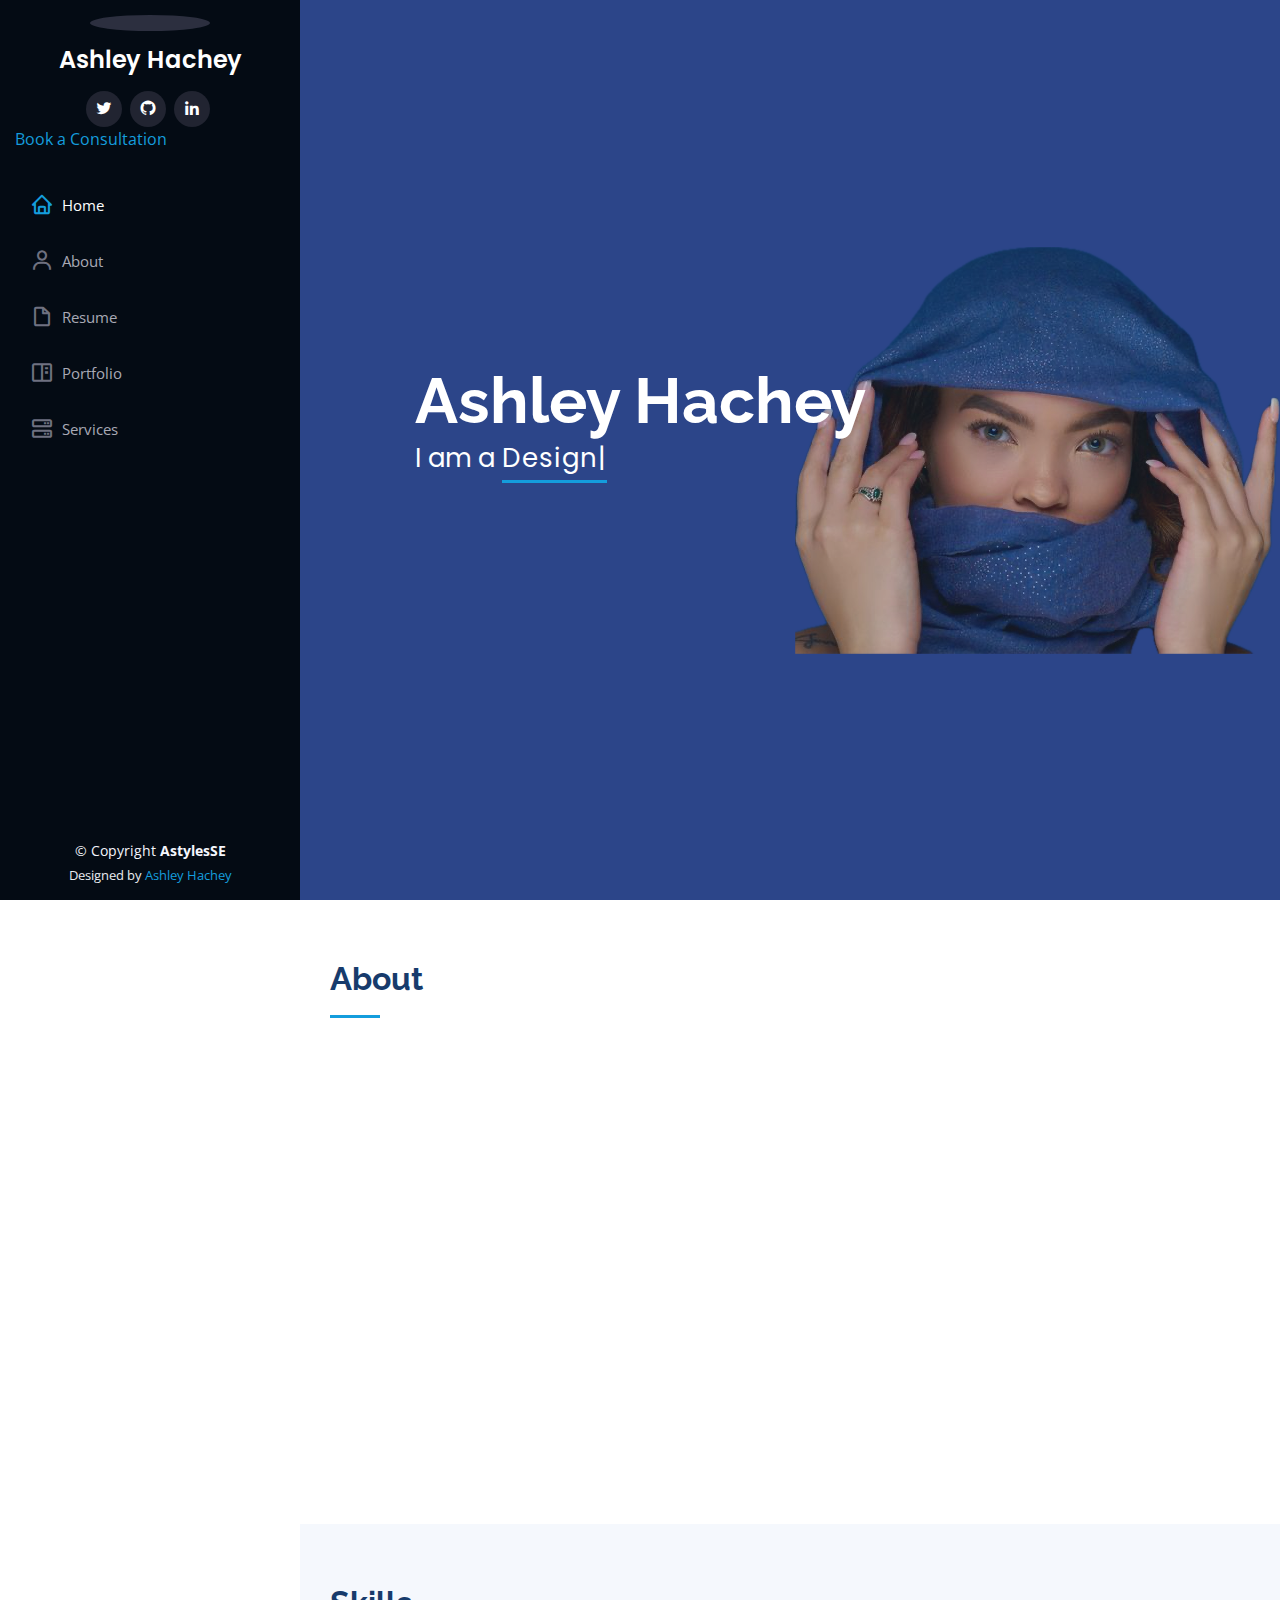
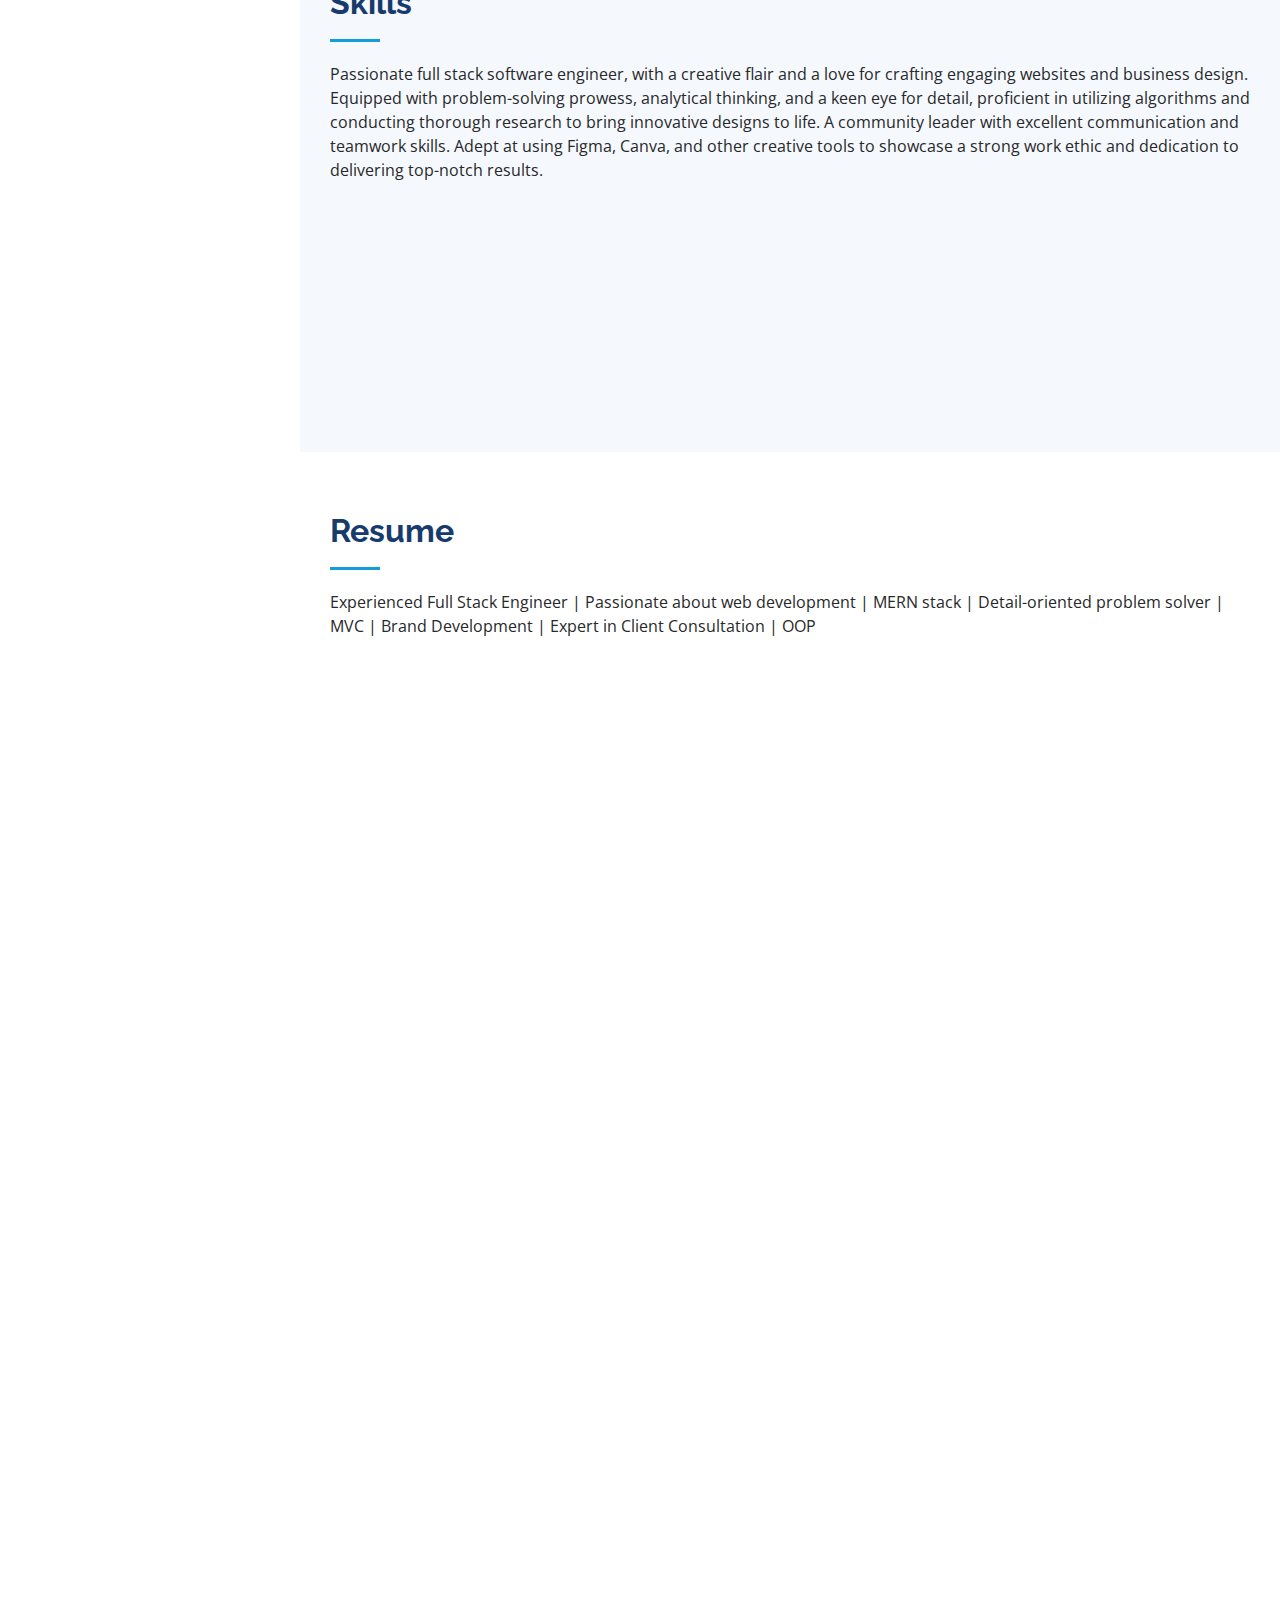
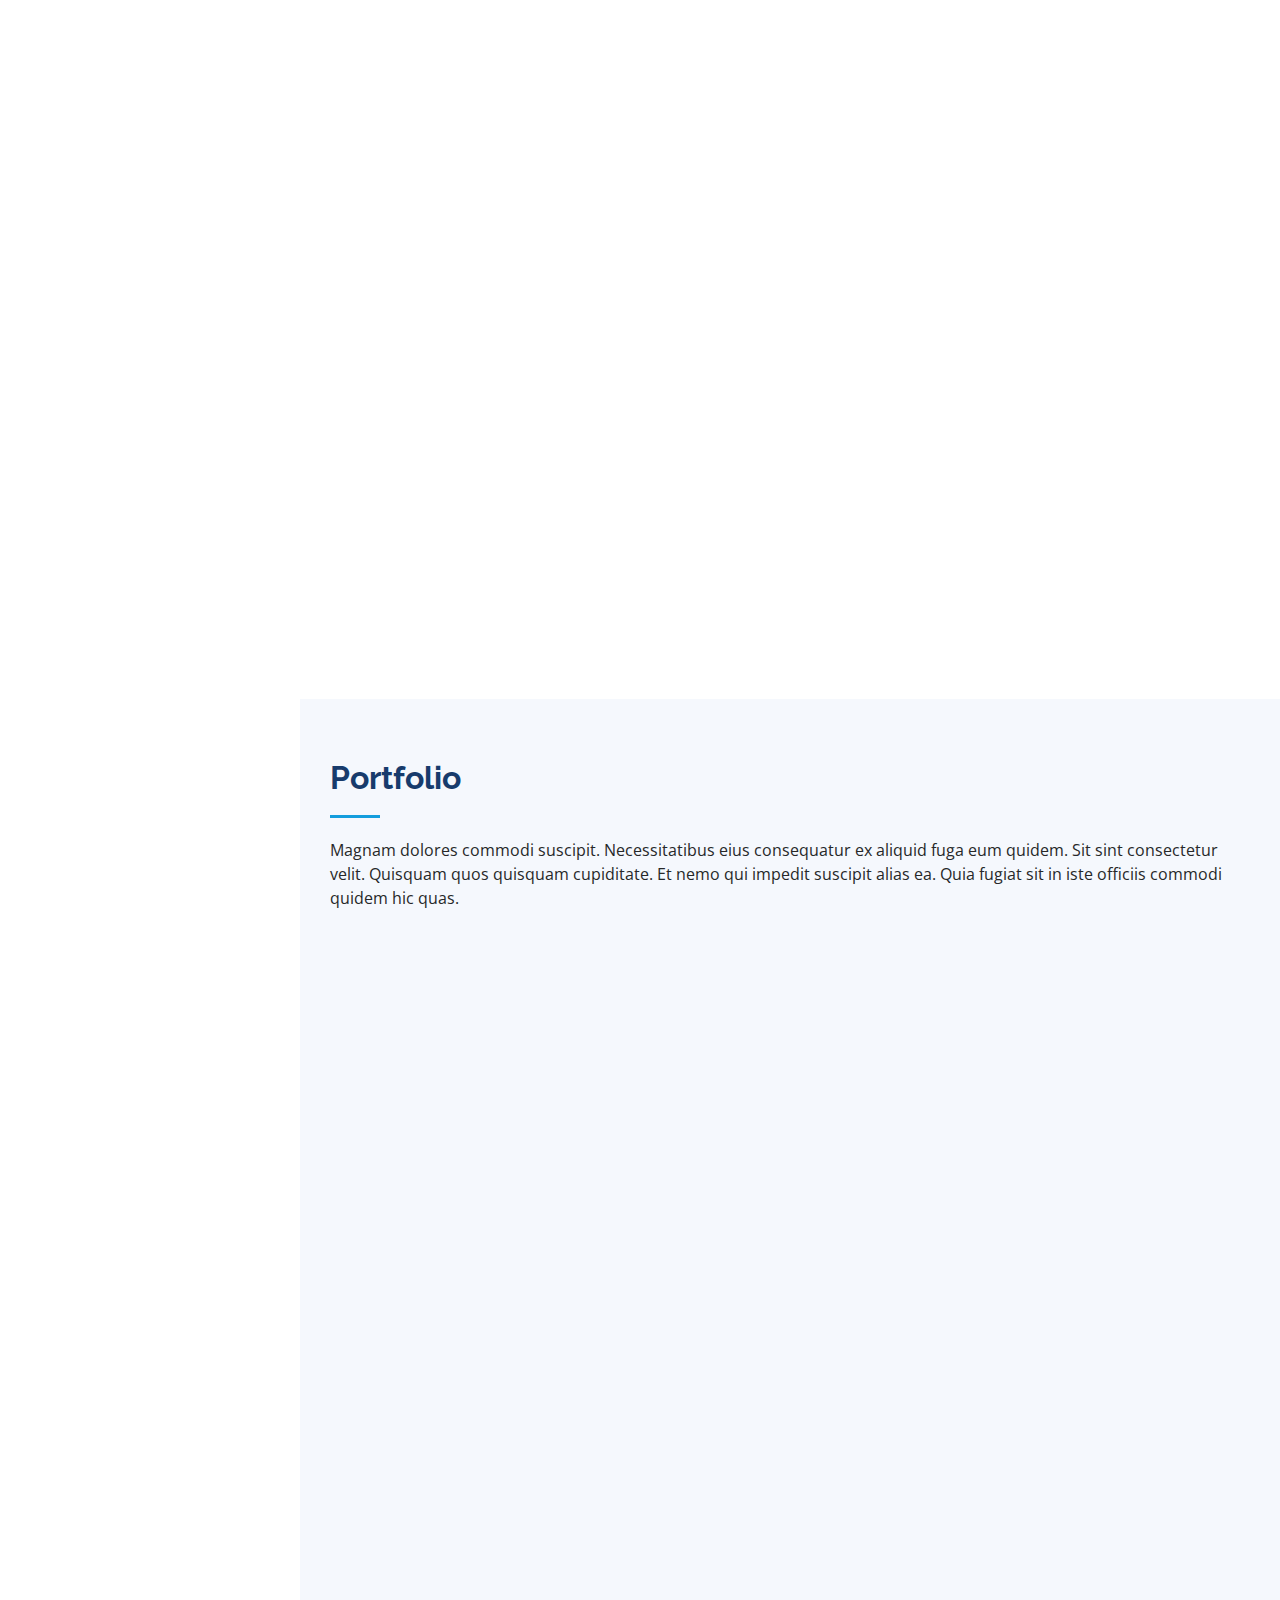
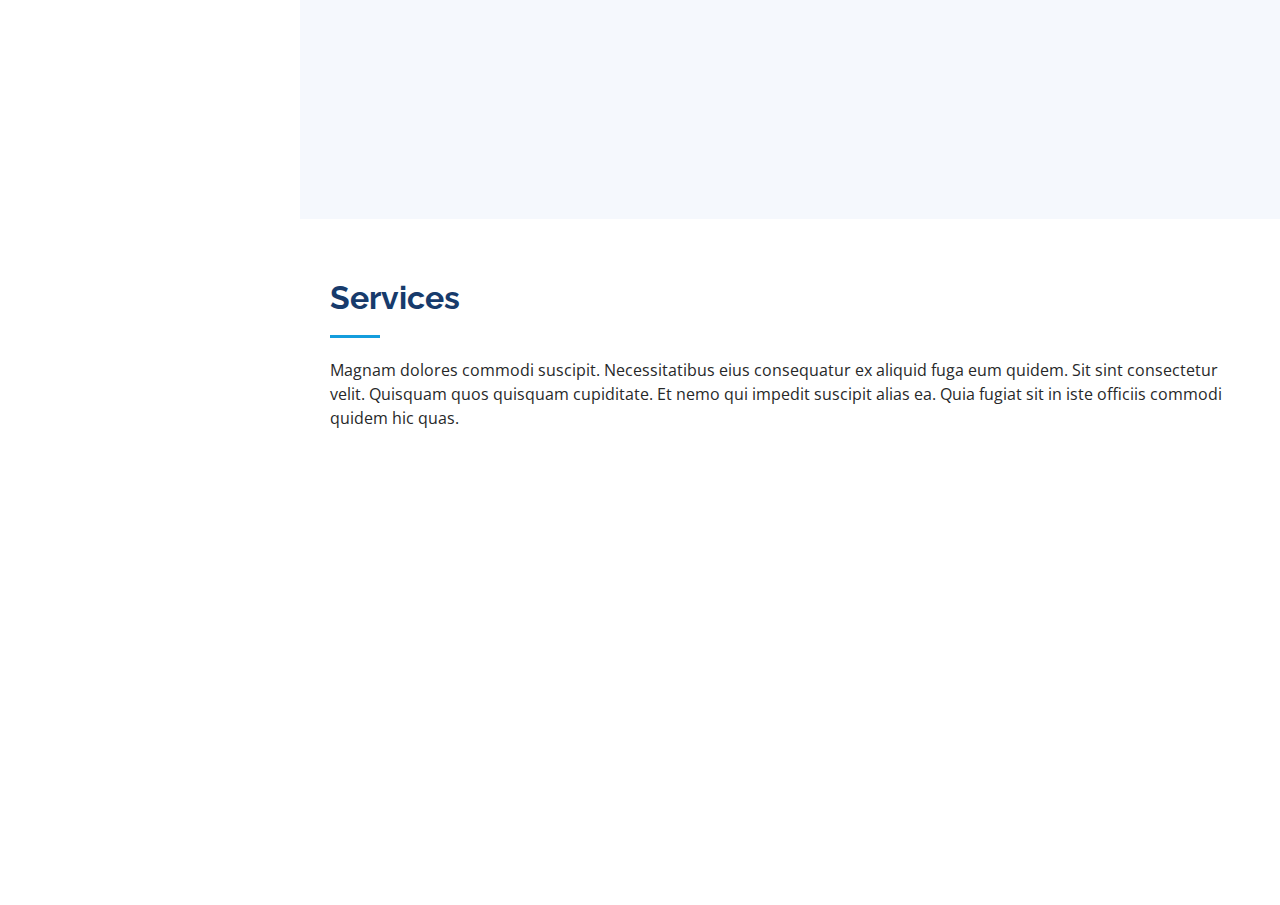
==== commit 850e3944: "almost finish need to finishe resume and portfolio sections" ====
--- a/iPortfolio/index.html
+++ b/iPortfolio/index.html
@@ -72,6 +72,7 @@
               ><i class="bx bxl-linkedin"></i
             ></a>
           </div>
+          <a href="#" class="calendlyLink">Book a Consultation</a>
         </div>
 
         <nav id="navbar" class="nav-menu navbar">
@@ -101,11 +102,11 @@
                 ><i class="bx bx-server"></i> <span>Services</span></a
               >
             </li>
-            <li>
+            <!-- <li>
               <a href="#contact" class="nav-link scrollto"
                 ><i class="bx bx-envelope"></i> <span>Contact</span></a
               >
-            </li>
+            </li> -->
           </ul>
         </nav>
         <!-- .nav-menu -->
@@ -138,11 +139,7 @@
           <div class="section-title">
             <h2>About</h2>
             <p>
-              Are you looking to solve problems in an innovative and creative
-              way? Look no further! With a passion for problem-solving,
-              innovation, and creativity, I have found the perfect outlet to
-              bring all of these skills together. Keep reading to learn more
-              about how I can help you tackle your biggest challenges.
+              <!--intro?-->
             </p>
           </div>
 
@@ -153,8 +150,8 @@
             <div class="col-lg-8 pt-4 pt-lg-0 content" data-aos="fade-left">
               <h3>Full Stack Software Engineer &amp; Web Developer.</h3>
               <p class="fst-italic">
-                Lorem ipsum dolor sit amet consectetur adipisicing elit.
-                Incidunt, assumenda?
+                <!-- Lorem ipsum dolor sit amet consectetur adipisicing elit.
+                Incidunt, assumenda? -->
               </p>
               <div class="row">
                 <div class="col-lg-6">
@@ -237,7 +234,7 @@
                   data-purecounter-duration="1"
                   class="purecounter"
                 ></span>
-                <p><strong>Happy Clients</strong> consequuntur quae</p>
+                <p><strong>Clients</strong></p>
               </div>
             </div>
 
@@ -302,10 +299,15 @@
           <div class="section-title">
             <h2>Skills</h2>
             <p>
-              Magnam dolores commodi suscipit. Necessitatibus eius consequatur
-              ex aliquid fuga eum quidem. Sit sint consectetur velit. Quisquam
-              quos quisquam cupiditate. Et nemo qui impedit suscipit alias ea.
-              Quia fugiat sit in iste officiis commodi quidem hic quas.
+              Passionate full stack software engineer, with a creative flair and
+              a love for crafting engaging websites and business design.
+              Equipped with problem-solving prowess, analytical thinking, and a
+              keen eye for detail, proficient in utilizing algorithms and
+              conducting thorough research to bring innovative designs to life.
+              A community leader with excellent communication and teamwork
+              skills. Adept at using Figma, Canva, and other creative tools to
+              showcase a strong work ethic and dedication to delivering
+              top-notch results.
             </p>
           </div>
 
@@ -353,12 +355,12 @@
 
             <div class="col-lg-6" data-aos="fade-up" data-aos-delay="100">
               <div class="progress">
-                <span class="skill">PHP <i class="val">80%</i></span>
+                <span class="skill">Node.js<i class="val">60%</i></span>
                 <div class="progress-bar-wrap">
                   <div
                     class="progress-bar"
                     role="progressbar"
-                    aria-valuenow="80"
+                    aria-valuenow="60"
                     aria-valuemin="0"
                     aria-valuemax="100"
                   ></div>
@@ -366,12 +368,12 @@
               </div>
 
               <div class="progress">
-                <span class="skill">WordPress/CMS <i class="val">90%</i></span>
+                <span class="skill">React.js <i class="val">40%</i></span>
                 <div class="progress-bar-wrap">
                   <div
                     class="progress-bar"
                     role="progressbar"
-                    aria-valuenow="90"
+                    aria-valuenow="40"
                     aria-valuemin="0"
                     aria-valuemax="100"
                   ></div>
@@ -379,12 +381,12 @@
               </div>
 
               <div class="progress">
-                <span class="skill">Photoshop <i class="val">55%</i></span>
+                <span class="skill">GitHub <i class="val">85%</i></span>
                 <div class="progress-bar-wrap">
                   <div
                     class="progress-bar"
                     role="progressbar"
-                    aria-valuenow="55"
+                    aria-valuenow="85"
                     aria-valuemin="0"
                     aria-valuemax="100"
                   ></div>
@@ -402,102 +404,146 @@
           <div class="section-title">
             <h2>Resume</h2>
             <p>
-              Magnam dolores commodi suscipit. Necessitatibus eius consequatur
-              ex aliquid fuga eum quidem. Sit sint consectetur velit. Quisquam
-              quos quisquam cupiditate. Et nemo qui impedit suscipit alias ea.
-              Quia fugiat sit in iste officiis commodi quidem hic quas.
+              Experienced Full Stack Engineer | Passionate about web development
+              | MERN stack | Detail-oriented problem solver | MVC | Brand
+              Development | Expert in Client Consultation | OOP
             </p>
           </div>
 
           <div class="row">
             <div class="col-lg-6" data-aos="fade-up">
-              <h3 class="resume-title">Sumary</h3>
-              <div class="resume-item pb-0">
-                <h4>Alex Smith</h4>
+              <h3 class="resume-title">Volunteer</h3>
+              <div class="resume-item">
+                <h4>Mentor</h4>
+                <h5>August 2013 - current</h5>
+                <p><em>Brockton High School, Brockton MA</em></p>
                 <p>
-                  <em
-                    >Innovative and deadline-driven Graphic Designer with 3+
-                    years of experience designing and developing user-centered
-                    digital/print marketing material from initial concept to
-                    final, polished deliverable.</em
-                  >
+                  Facilitate youth success through mentoring and community
+                  service initiatives, promoting academic growth and personal
+                  development in a diverse community
                 </p>
-                <ul>
-                  <li>Portland par 127,Orlando, FL</li>
-                  <li>(123) 456-7891</li>
-                  <li>alice.barkley@example.com</li>
-                </ul>
-              </div>
-
+              </div>
               <h3 class="resume-title">Education</h3>
               <div class="resume-item">
-                <h4>Master of Fine Arts &amp; Graphic Design</h4>
-                <h5>2015 - 2016</h5>
-                <p><em>Rochester Institute of Technology, Rochester, NY</em></p>
+                <h4>Bachelor's of Science: Mathematics</h4>
+                <h5>August 2013 - December 2017</h5>
+                <p><em>Bridgewater State University, Bridgewater MA</em></p>
                 <p>
-                  Qui deserunt veniam. Et sed aliquam labore tempore sed
-                  quisquam iusto autem sit. Ea vero voluptatum qui ut
-                  dignissimos deleniti nerada porti sand markend
+                  Bachelor of Science in Mathematics with a minor in Chemistry,
+                  completed COMP203: Programming and Computer Algebra course
+                  focusing on Python programming.
                 </p>
               </div>
+              <h3 class="resume-title">Other Job Experiences</h3>
               <div class="resume-item">
-                <h4>Bachelor of Fine Arts &amp; Graphic Design</h4>
-                <h5>2010 - 2014</h5>
-                <p><em>Rochester Institute of Technology, Rochester, NY</em></p>
+                <h4>High school Subsitute Teacher</h4>
+                <h5>Febuary 2024 - current</h5>
+                <p><em>B.M.C Durfee high school, Fall River MA</em></p>
+                <p>Provide temporary instruction and support to students</p>
+              </div>
+              <div class="resume-item">
+                <h4>Cosmetologist</h4>
+                <h5>May 2013 - Febuary 2024</h5>
+                <p><em>Procuts, Middleboro MA</em></p>
                 <p>
-                  Quia nobis sequi est occaecati aut. Repudiandae et iusto quae
-                  reiciendis et quis Eius vel ratione eius unde vitae rerum
-                  voluptates asperiores voluptatem Earum molestiae consequatur
-                  neque etlon sader mart dila
+                  Provide efficient and customize hairstyling services, catering
+                  to about 15-30 clients' preferences and needs daily, train new
+                  stylist, client consultation, scheduling
                 </p>
               </div>
-            </div>
+              <div class="resume-item">
+                <h4>Academic Advising</h4>
+                <h5>May 2013 - Febuary 2024</h5>
+                <p><em>Procuts, Middleboro MA</em></p>
+                <p>
+                  Provided efficient and customized hairstyling services,
+                  catering to about 15-30 clients' preferences and needs daily,
+                  train new stylist, client consultation, scheduling
+                </p>
+              </div>
+            </div>
+
             <div class="col-lg-6" data-aos="fade-up" data-aos-delay="100">
               <h3 class="resume-title">Professional Experience</h3>
               <div class="resume-item">
-                <h4>Senior graphic design specialist</h4>
-                <h5>2019 - Present</h5>
-                <p><em>Experion, New York, NY </em></p>
+                <h4>Freelance Web Developer / Co-CEO / Founder</h4>
+                <h5>Feb 2024 - Present</h5>
+                <p><em>LongevIT, Remote - MA, USA </em></p>
                 <ul>
-                  <li>
-                    Lead in the design, development, and implementation of the
-                    graphic, layout, and production communication materials
-                  </li>
-                  <li>
-                    Delegate tasks to the 7 members of the design team and
-                    provide counsel on all aspects of the project.
-                  </li>
-                  <li>
-                    Supervise the assessment of all graphic materials in order
-                    to ensure quality and accuracy of the design
-                  </li>
-                  <li>
-                    Oversee the efficient use of production project budgets
-                    ranging from $2,000 - $25,000
-                  </li>
+                  <li>Led startup phase and established market presence</li>
+                  <li>Identify new business opportunities and partnerships</li>
+                  <li>
+                    Oversee & execute development of digital solutions including
+                    web applications and branding designs
+                  </li>
+                  <li>Devise and implement marketing strategies</li>
+                  <li>
+                    Act as primary point of contact for client consultation and
+                    contract negotiation
+                  </li>
+                  <li>
+                    Utilized web development technologies like HTML, CSS, and
+                    React.js
+                  </li>
+                  <li>Managed financial planning and resource allocation</li>
+                  <li>Built and led high-performing team</li>
                 </ul>
               </div>
               <div class="resume-item">
-                <h4>Graphic design specialist</h4>
-                <h5>2017 - 2018</h5>
-                <p><em>Stepping Stone Advertising, New York, NY</em></p>
+                <h4>Freelance Web Designer</h4>
+                <h5>June 2023 - December 2023</h5>
+                <p><em>Procuts (small corportation), Middleboro MA</em></p>
                 <ul>
                   <li>
-                    Developed numerous marketing programs (logos,
-                    brochures,infographics, presentations, and advertisements).
-                  </li>
-                  <li>
-                    Managed up to 5 projects or tasks at a given time while
-                    under pressure
-                  </li>
-                  <li>
-                    Recommended and consulted with clients on the most
-                    appropriate graphic design
-                  </li>
-                  <li>
-                    Created 4+ design presentations and proposals a month for
-                    clients and account managers
-                  </li>
+                    Microsoft excel: use of algorithms for HR charts, project
+                    timeline charts
+                  </li>
+                  <li>
+                    Increase marketing with social media platforms, web
+                    applications, branding expertise
+                  </li>
+                  <li>
+                    Client consultation, brand consulting, project planning with
+                    Figma and, contract negotiating
+                  </li>
+                  <li>
+                    Building a customize informal web application using HTML,
+                    CSS, bootstrap, fully responsive
+                  </li>
+                </ul>
+              </div>
+              <div class="resume-item">
+                <h4>Full Stack Software Engineer</h4>
+                <h5>Feb 2023 - June 2023</h5>
+                <p><em>Resilient Coders, Remote MA</em></p>
+                <ul>
+                  <li>
+                    Applied creativity and design skills to develop
+                    user-friendly interfaces using HTML, CSS, Bootstrap, and
+                    React.js
+                  </li>
+                  <li>
+                    Implemented SEO and responsive design principles to enhance
+                    website performance across various devices
+                  </li>
+                  <li>
+                    Collaborated and worked on front-end, DevOps, and back-end
+                    teams through GitHub and routine stand-ups
+                  </li>
+                  <li>
+                    Developed over 30 projects, including a full stack
+                    application for interview practice, using Node.js, Express,
+                    MongoDB, Bootstrap, Passport.js, and AssemblyAI API
+                  </li>
+                  <li>
+                    Utilized source control by uploading projects on GitHub
+                    using Git commands
+                  </li>
+                  <li>
+                    Paid meticulous attention to detail for debugging and
+                    troubleshooting tasks to optimize projects.
+                  </li>
+                  <li>Organization skills, use of MVC and OOP</li>
                 </ul>
               </div>
             </div>
--- a/iPortfolio/assets/css/style.css
+++ b/iPortfolio/assets/css/style.css
@@ -205,6 +205,10 @@
   color: #149ddd;
 }
 
+.calendlyLink{
+  
+}
+
 /* Mobile Navigation */
 .mobile-nav-toggle {
   position: fixed;
@@ -383,6 +387,7 @@
 # Facts
 --------------------------------------------------------------*/
 .facts {
+  display: none;
   padding-bottom: 30px;
 }
 
@@ -752,6 +757,10 @@
 /*--------------------------------------------------------------
 # Testimonials
 --------------------------------------------------------------*/
+
+.testimonials{
+  display: none;
+}
 .testimonials .testimonials-carousel,
 .testimonials .testimonials-slider {
   overflow: hidden;
@@ -845,6 +854,7 @@
 # Contact
 --------------------------------------------------------------*/
 .contact {
+  display: none;
   padding-bottom: 130px;
 }
 
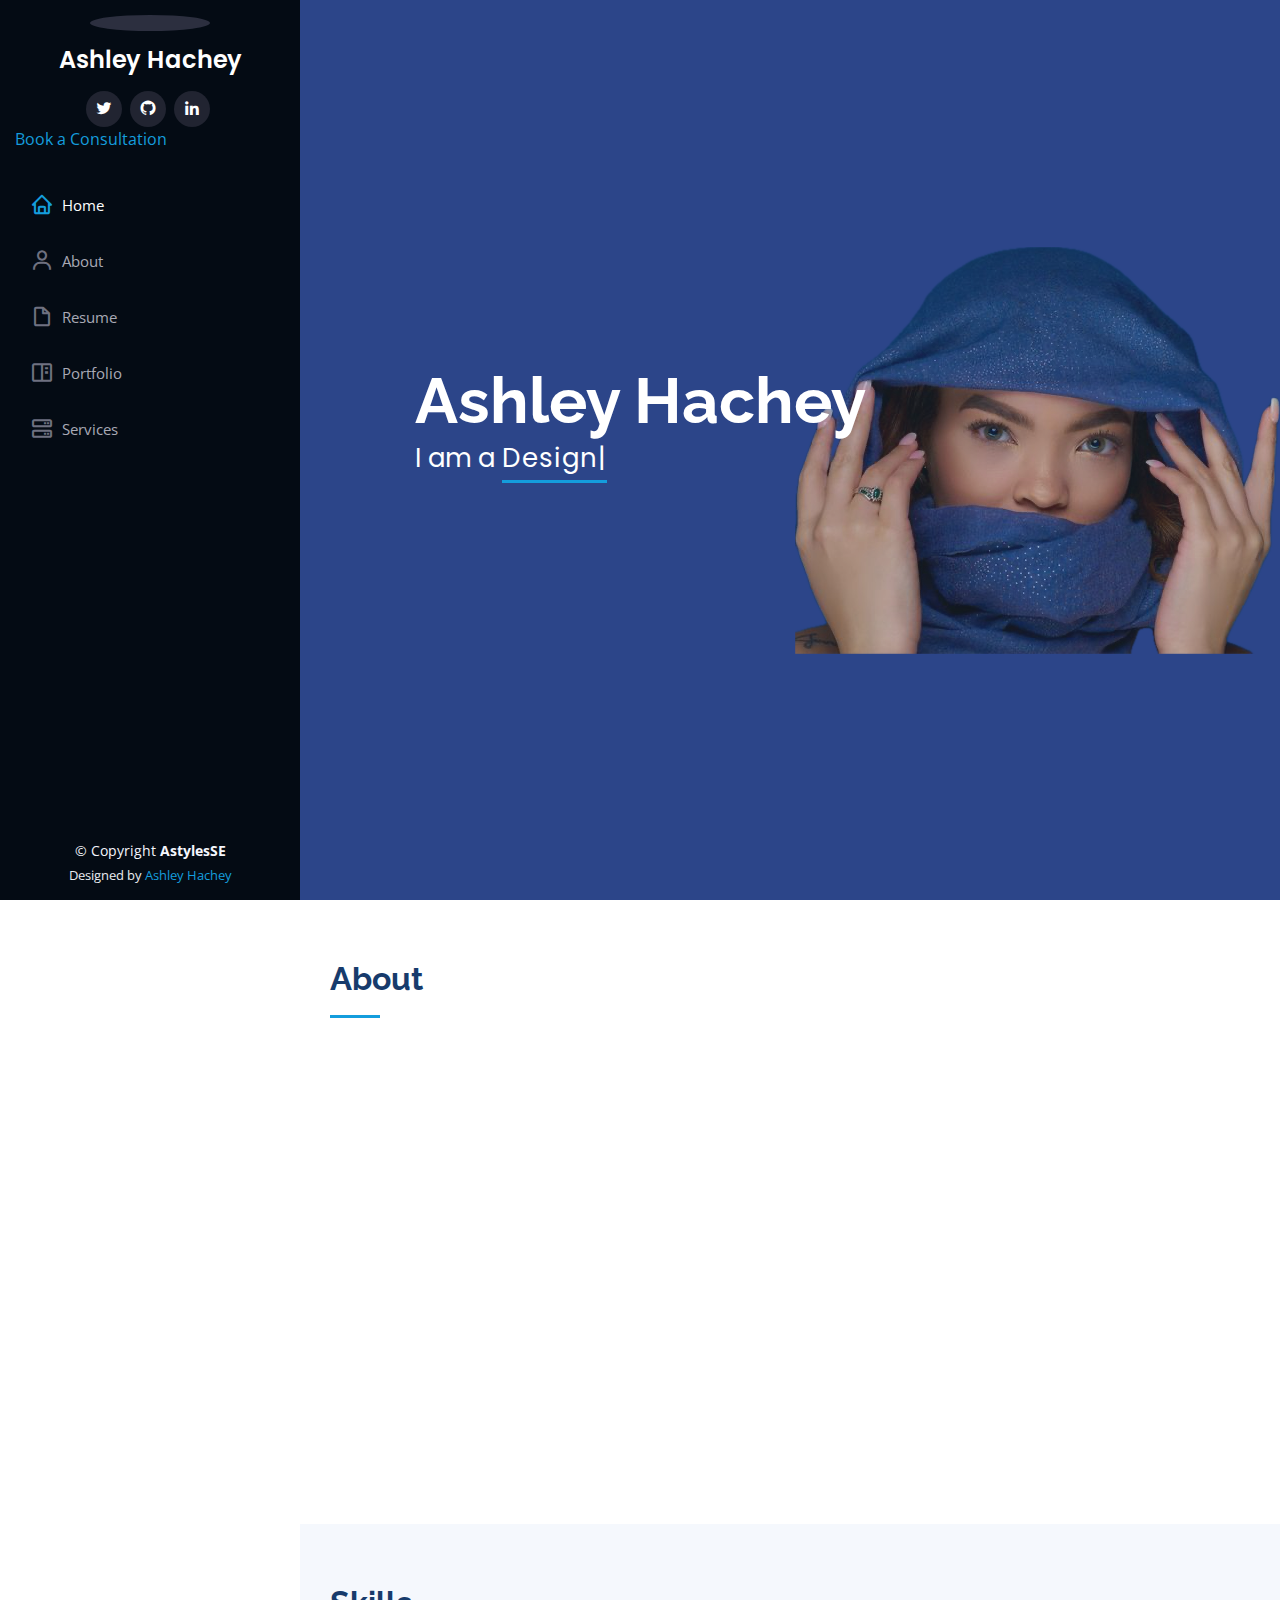
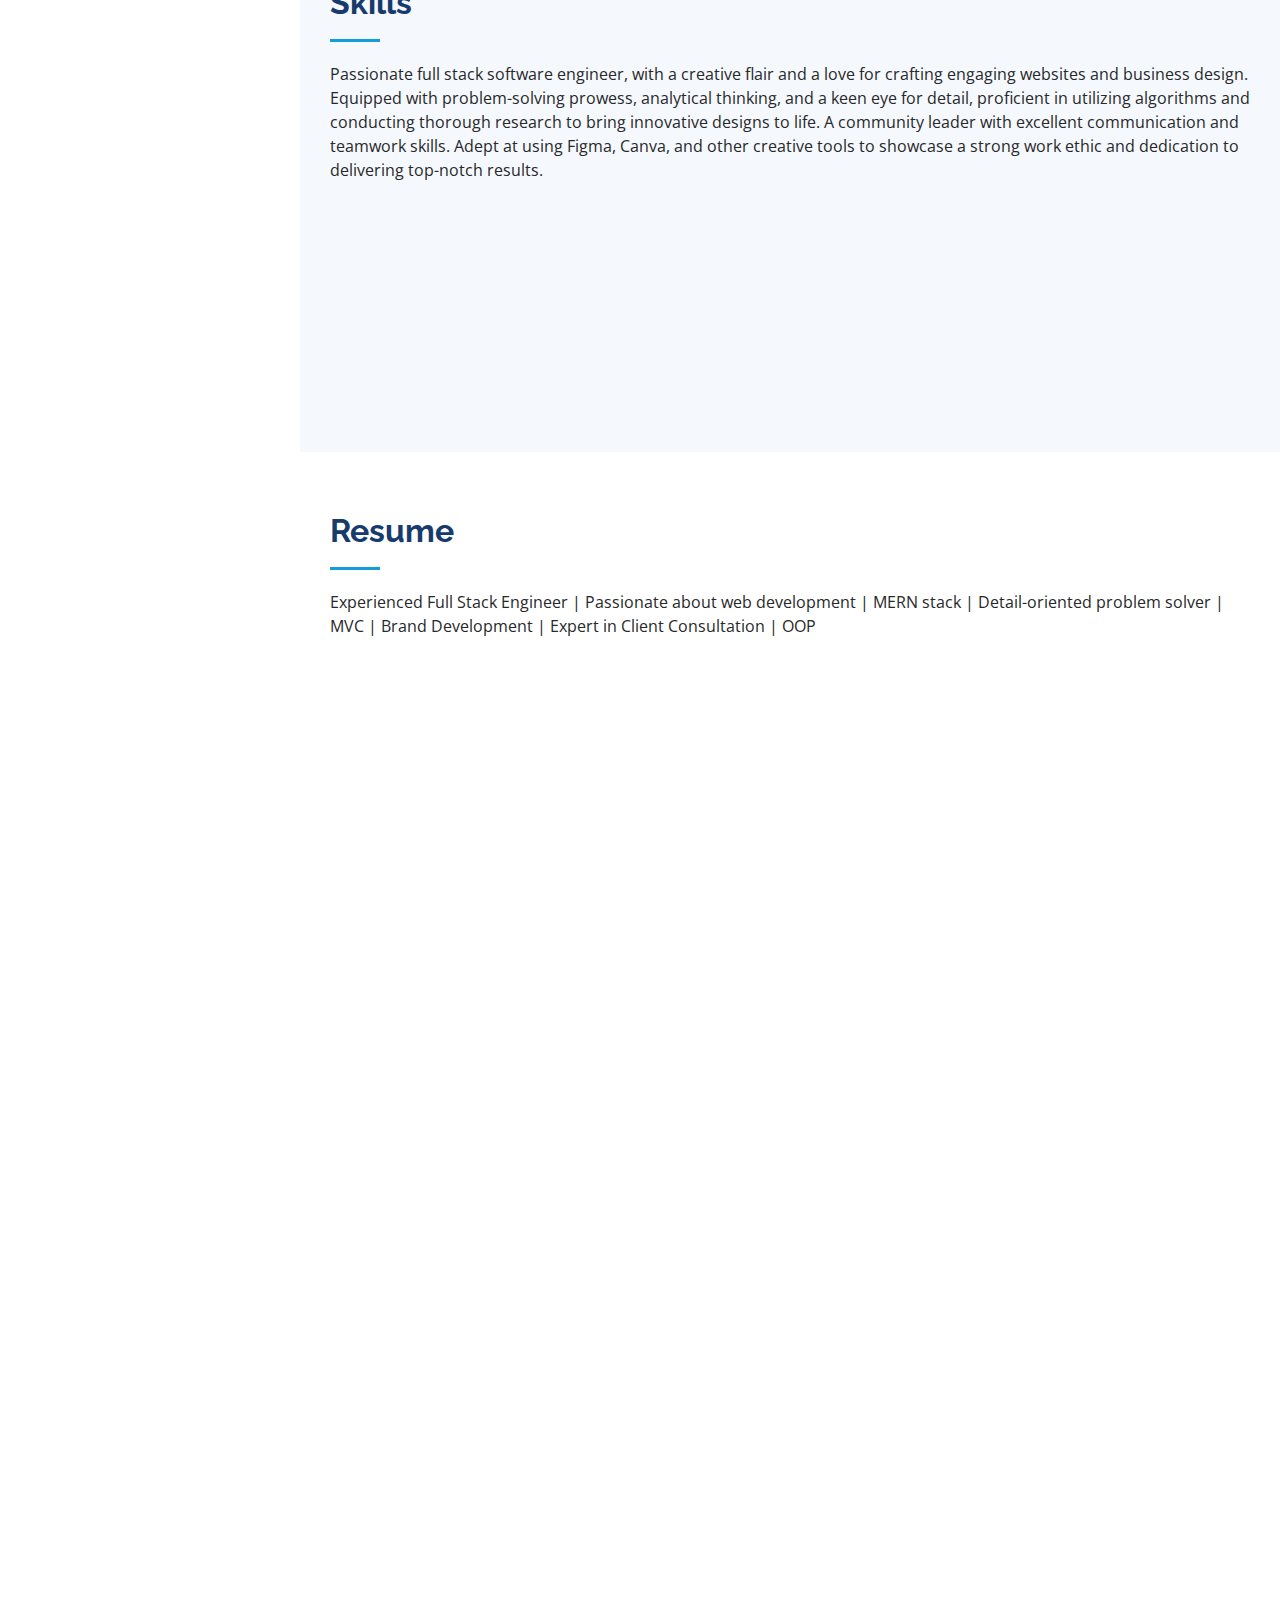
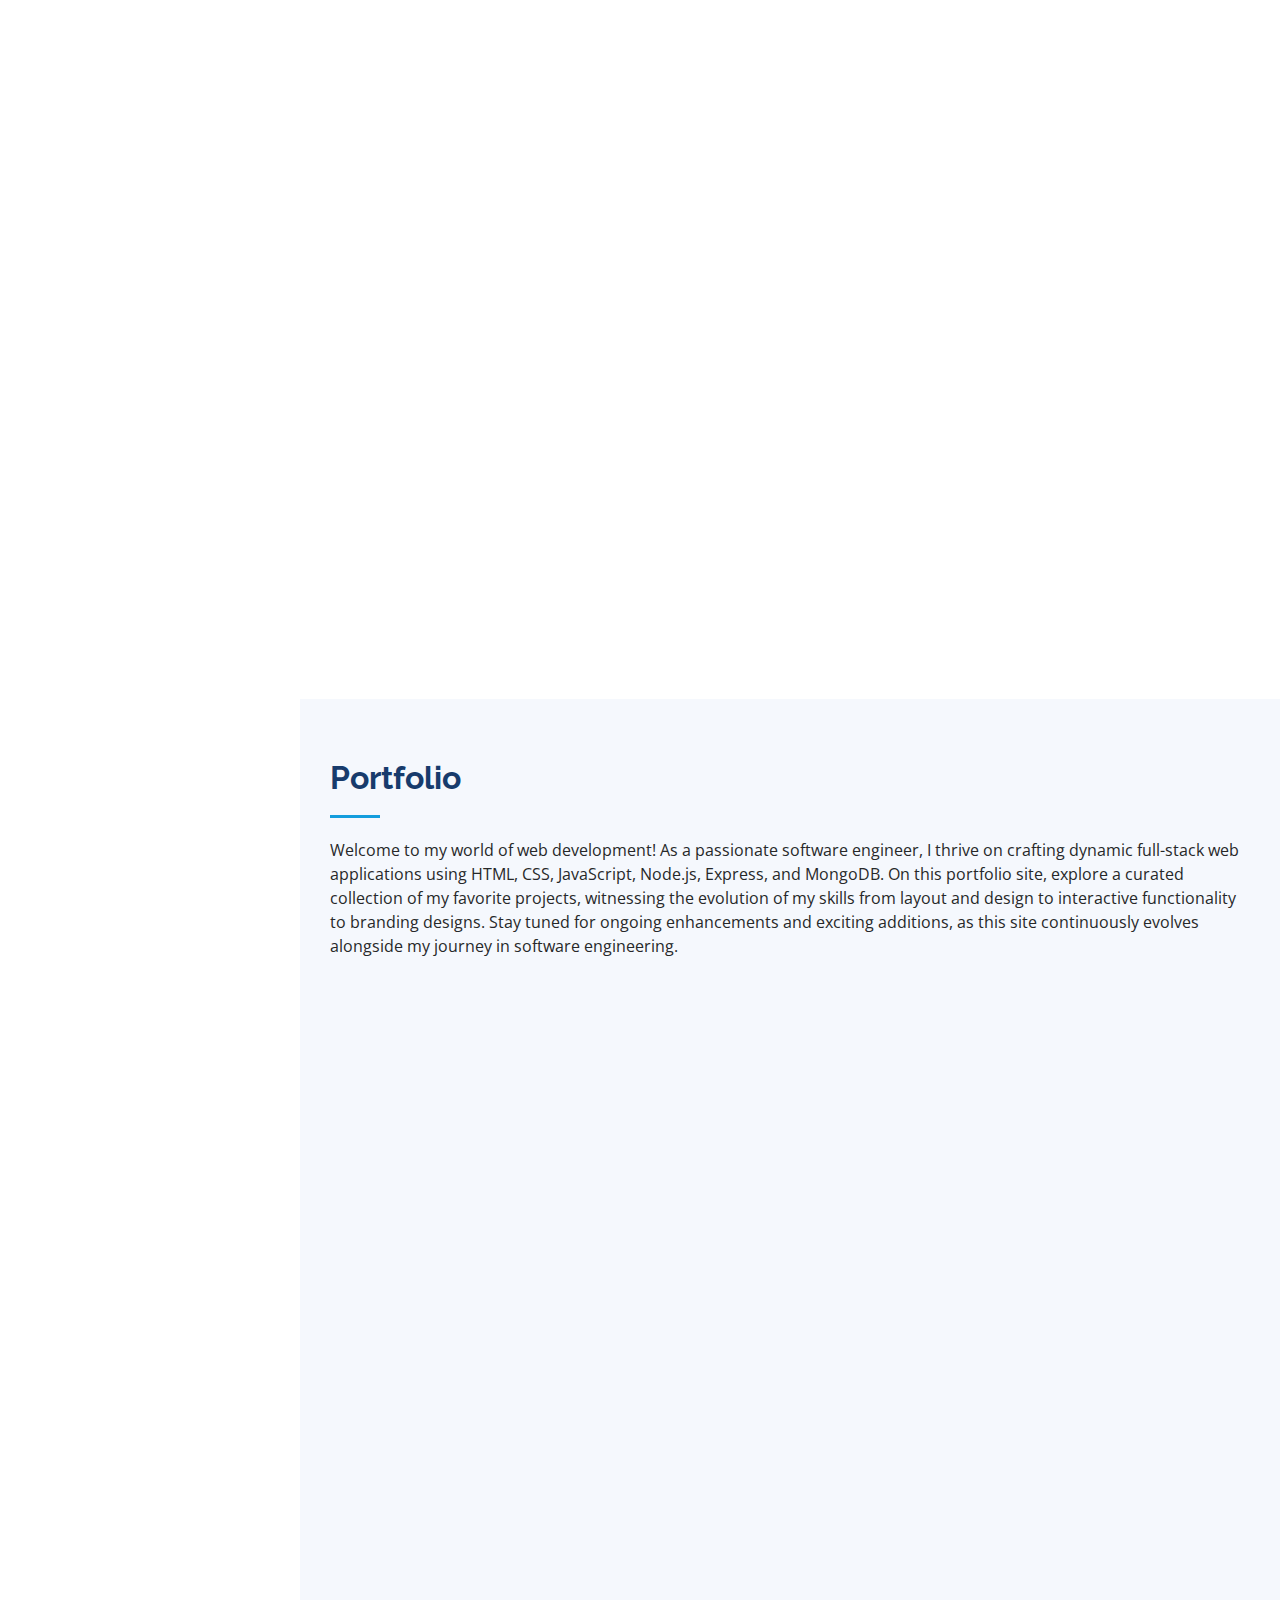
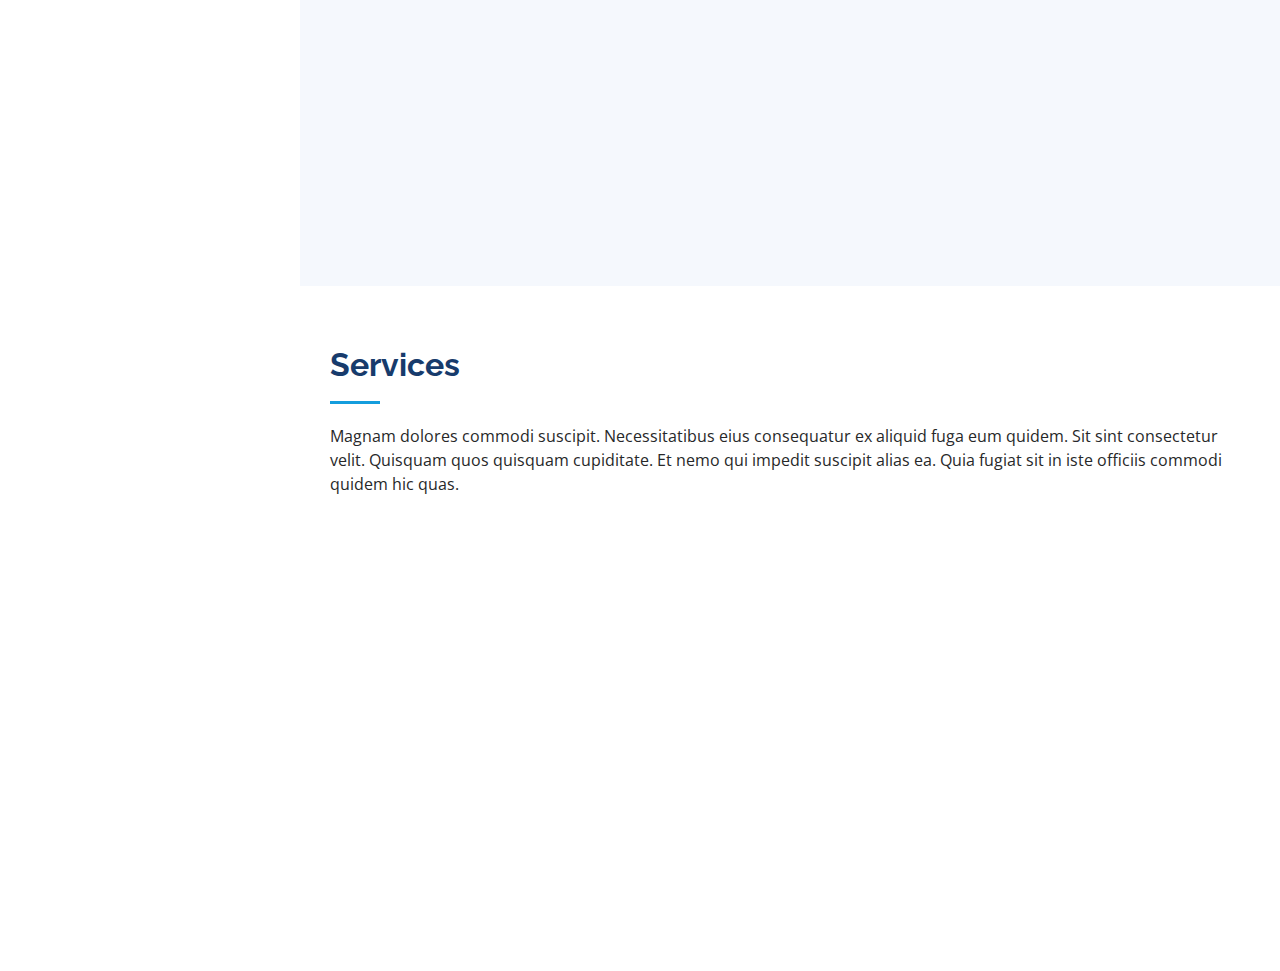
==== commit bcbe9a79: "started portfolio, trouble deploying/finding projects" ====
--- a/iPortfolio/index.html
+++ b/iPortfolio/index.html
@@ -558,10 +558,15 @@
           <div class="section-title">
             <h2>Portfolio</h2>
             <p>
-              Magnam dolores commodi suscipit. Necessitatibus eius consequatur
-              ex aliquid fuga eum quidem. Sit sint consectetur velit. Quisquam
-              quos quisquam cupiditate. Et nemo qui impedit suscipit alias ea.
-              Quia fugiat sit in iste officiis commodi quidem hic quas.
+              Welcome to my world of web development! As a passionate software
+              engineer, I thrive on crafting dynamic full-stack web applications
+              using HTML, CSS, JavaScript, Node.js, Express, and MongoDB. On
+              this portfolio site, explore a curated collection of my favorite
+              projects, witnessing the evolution of my skills from layout and
+              design to interactive functionality to branding designs. Stay
+              tuned for ongoing enhancements and exciting additions, as this
+              site continuously evolves alongside my journey in software
+              engineering.
             </p>
           </div>
 
@@ -569,9 +574,9 @@
             <div class="col-lg-12 d-flex justify-content-center">
               <ul id="portfolio-flters">
                 <li data-filter="*" class="filter-active">All</li>
-                <li data-filter=".filter-app">App</li>
-                <li data-filter=".filter-card">Card</li>
-                <li data-filter=".filter-web">Web</li>
+                <li data-filter=".filter-app">Apps</li>
+                <li data-filter=".filter-card">Branding Designs</li>
+                <li data-filter=".filter-web">Websites</li>
               </ul>
             </div>
           </div>
@@ -584,13 +589,13 @@
             <div class="col-lg-4 col-md-6 portfolio-item filter-app">
               <div class="portfolio-wrap">
                 <img
-                  src="assets/img/portfolio/portfolio-1.jpg"
+                  src="assets/img/portfolio/coinFlip.png"
                   class="img-fluid"
                   alt=""
                 />
                 <div class="portfolio-links">
                   <a
-                    href="assets/img/portfolio/portfolio-1.jpg"
+                    href="assets/img/portfolio/coinFlip.png"
                     data-gallery="portfolioGallery"
                     class="portfolio-lightbox"
                     title="App 1"
@@ -606,13 +611,13 @@
             <div class="col-lg-4 col-md-6 portfolio-item filter-web">
               <div class="portfolio-wrap">
                 <img
-                  src="assets/img/portfolio/portfolio-2.jpg"
+                  src="assets/img/portfolio/TechCrunch2.0.png"
                   class="img-fluid"
                   alt=""
                 />
                 <div class="portfolio-links">
                   <a
-                    href="assets/img/portfolio/portfolio-2.jpg"
+                    href="assets/img/portfolio/coinFlip.png"
                     data-gallery="portfolioGallery"
                     class="portfolio-lightbox"
                     title="Web 3"
@@ -628,13 +633,13 @@
             <div class="col-lg-4 col-md-6 portfolio-item filter-app">
               <div class="portfolio-wrap">
                 <img
-                  src="assets/img/portfolio/portfolio-3.jpg"
+                  src="assets/img/portfolio/Calculator.jpg"
                   class="img-fluid"
                   alt=""
                 />
                 <div class="portfolio-links">
                   <a
-                    href="assets/img/portfolio/portfolio-3.jpg"
+                    href="assets/img/portfolio/horoscope.jpg"
                     data-gallery="portfolioGallery"
                     class="portfolio-lightbox"
                     title="App 2"
@@ -650,13 +655,13 @@
             <div class="col-lg-4 col-md-6 portfolio-item filter-card">
               <div class="portfolio-wrap">
                 <img
-                  src="assets/img/portfolio/portfolio-4.jpg"
+                  src="assets/img/portfolio/intervuapp.png"
                   class="img-fluid"
                   alt=""
                 />
                 <div class="portfolio-links">
                   <a
-                    href="assets/img/portfolio/portfolio-4.jpg"
+                    href="assets/img/portfolio/todolist.jpg"
                     data-gallery="portfolioGallery"
                     class="portfolio-lightbox"
                     title="Card 2"
@@ -672,7 +677,7 @@
             <div class="col-lg-4 col-md-6 portfolio-item filter-web">
               <div class="portfolio-wrap">
                 <img
-                  src="assets/img/portfolio/portfolio-5.jpg"
+                  src="assets/img/portfolio/todolist.jpg"
                   class="img-fluid"
                   alt=""
                 />
@@ -694,7 +699,7 @@
             <div class="col-lg-4 col-md-6 portfolio-item filter-app">
               <div class="portfolio-wrap">
                 <img
-                  src="assets/img/portfolio/portfolio-6.jpg"
+                  src="assets/img/portfolio/rps.png"
                   class="img-fluid"
                   alt=""
                 />
